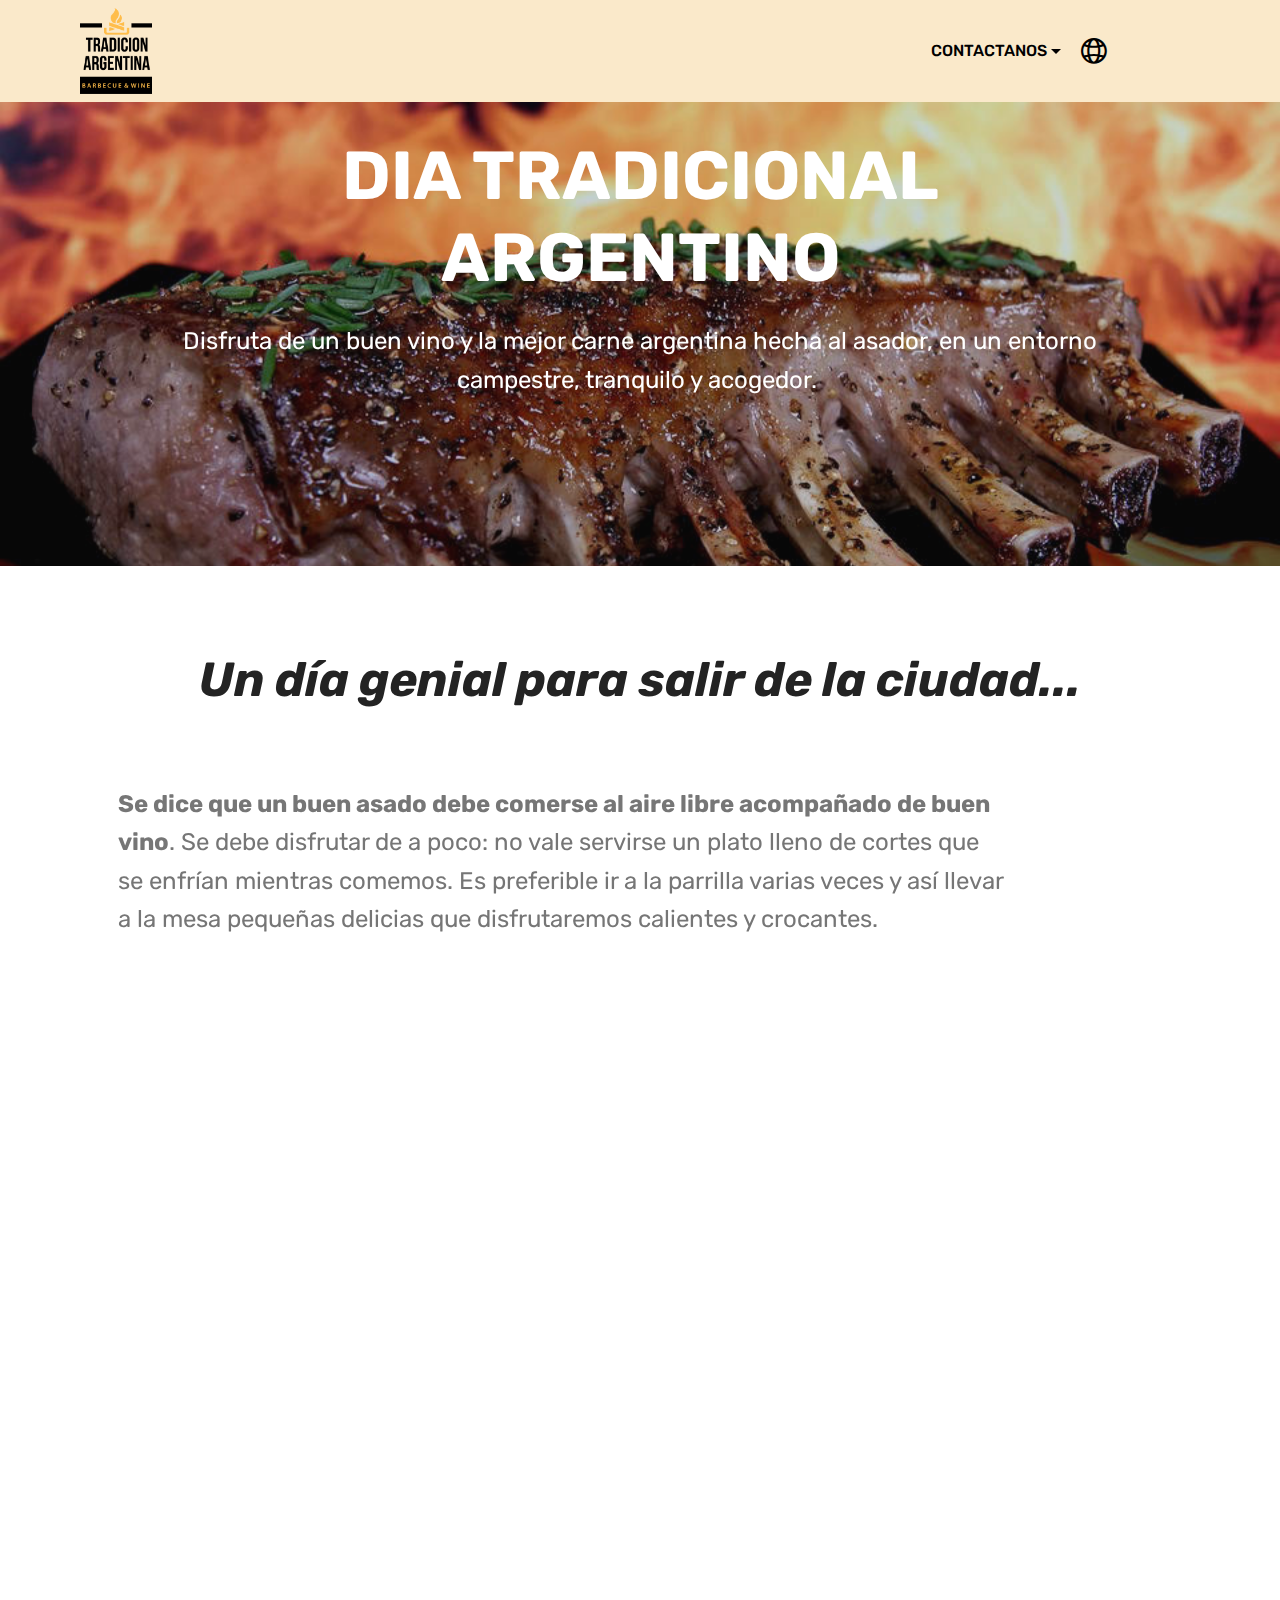
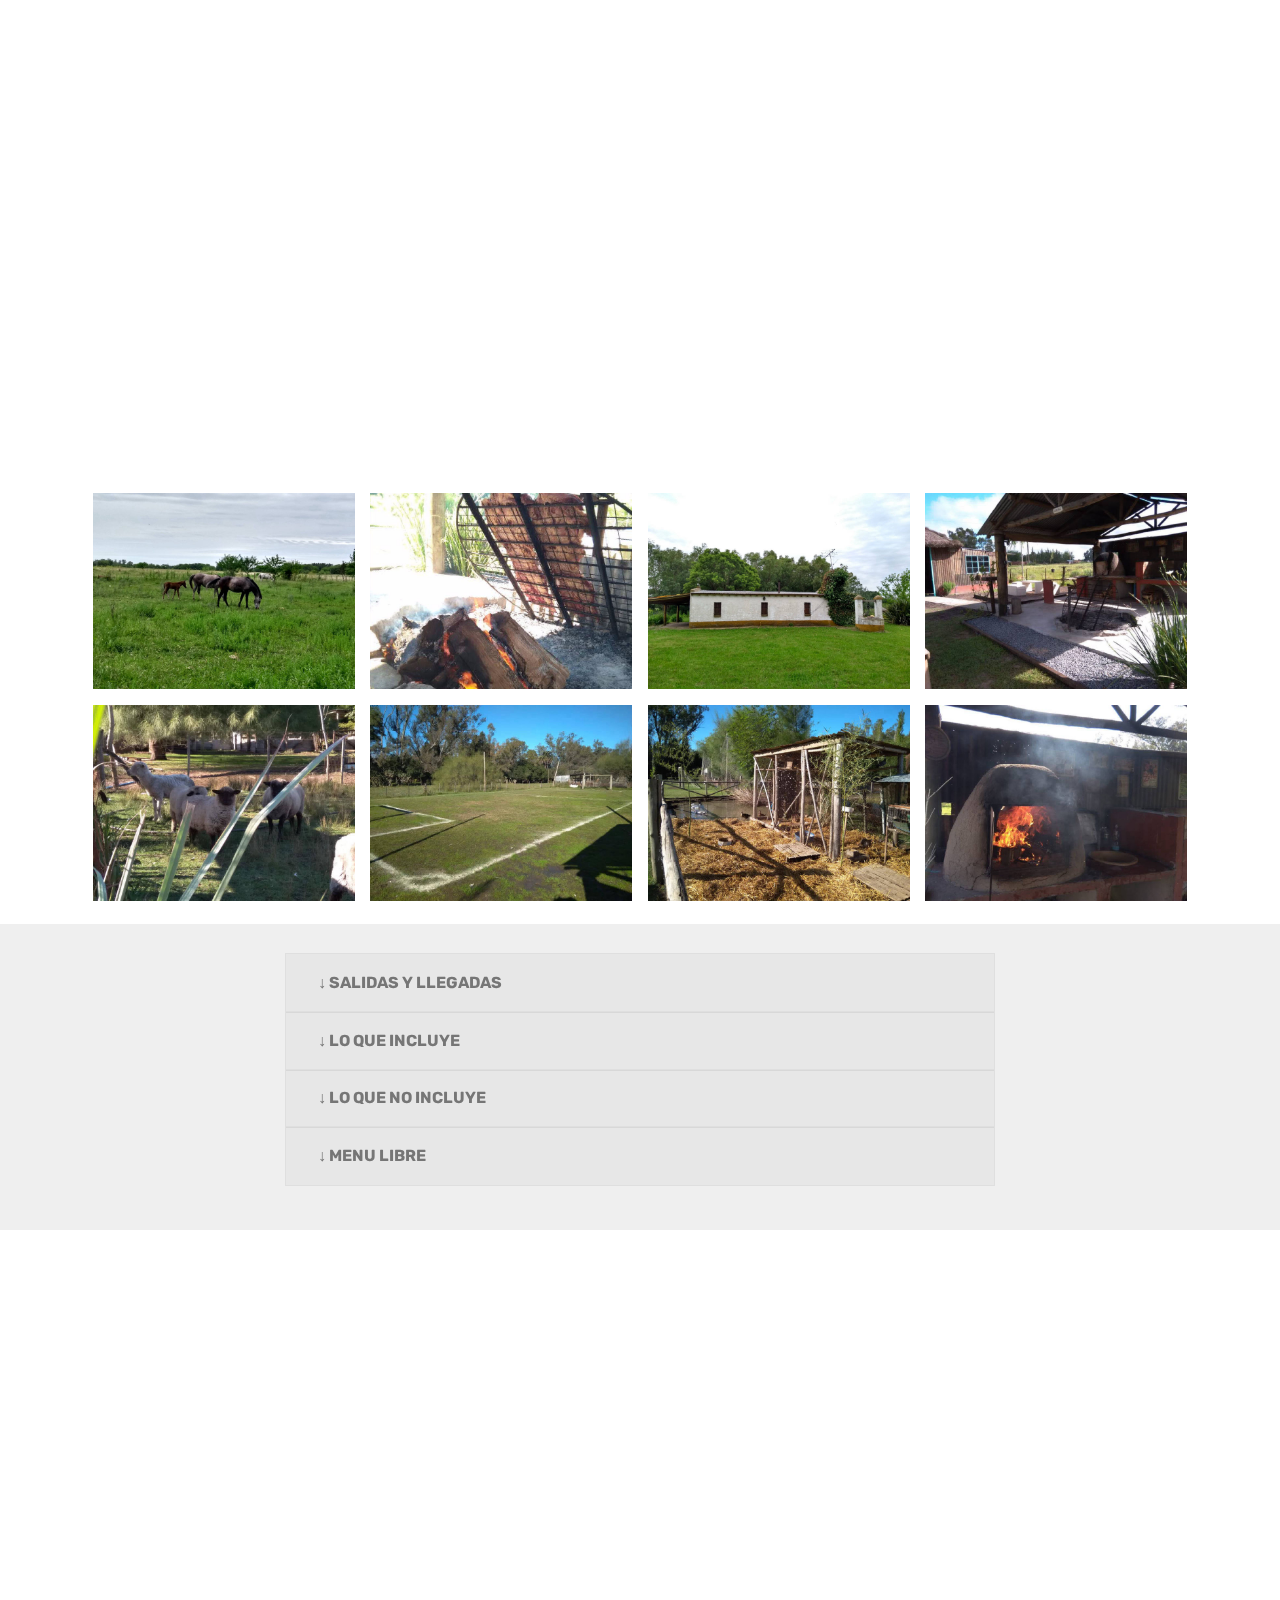
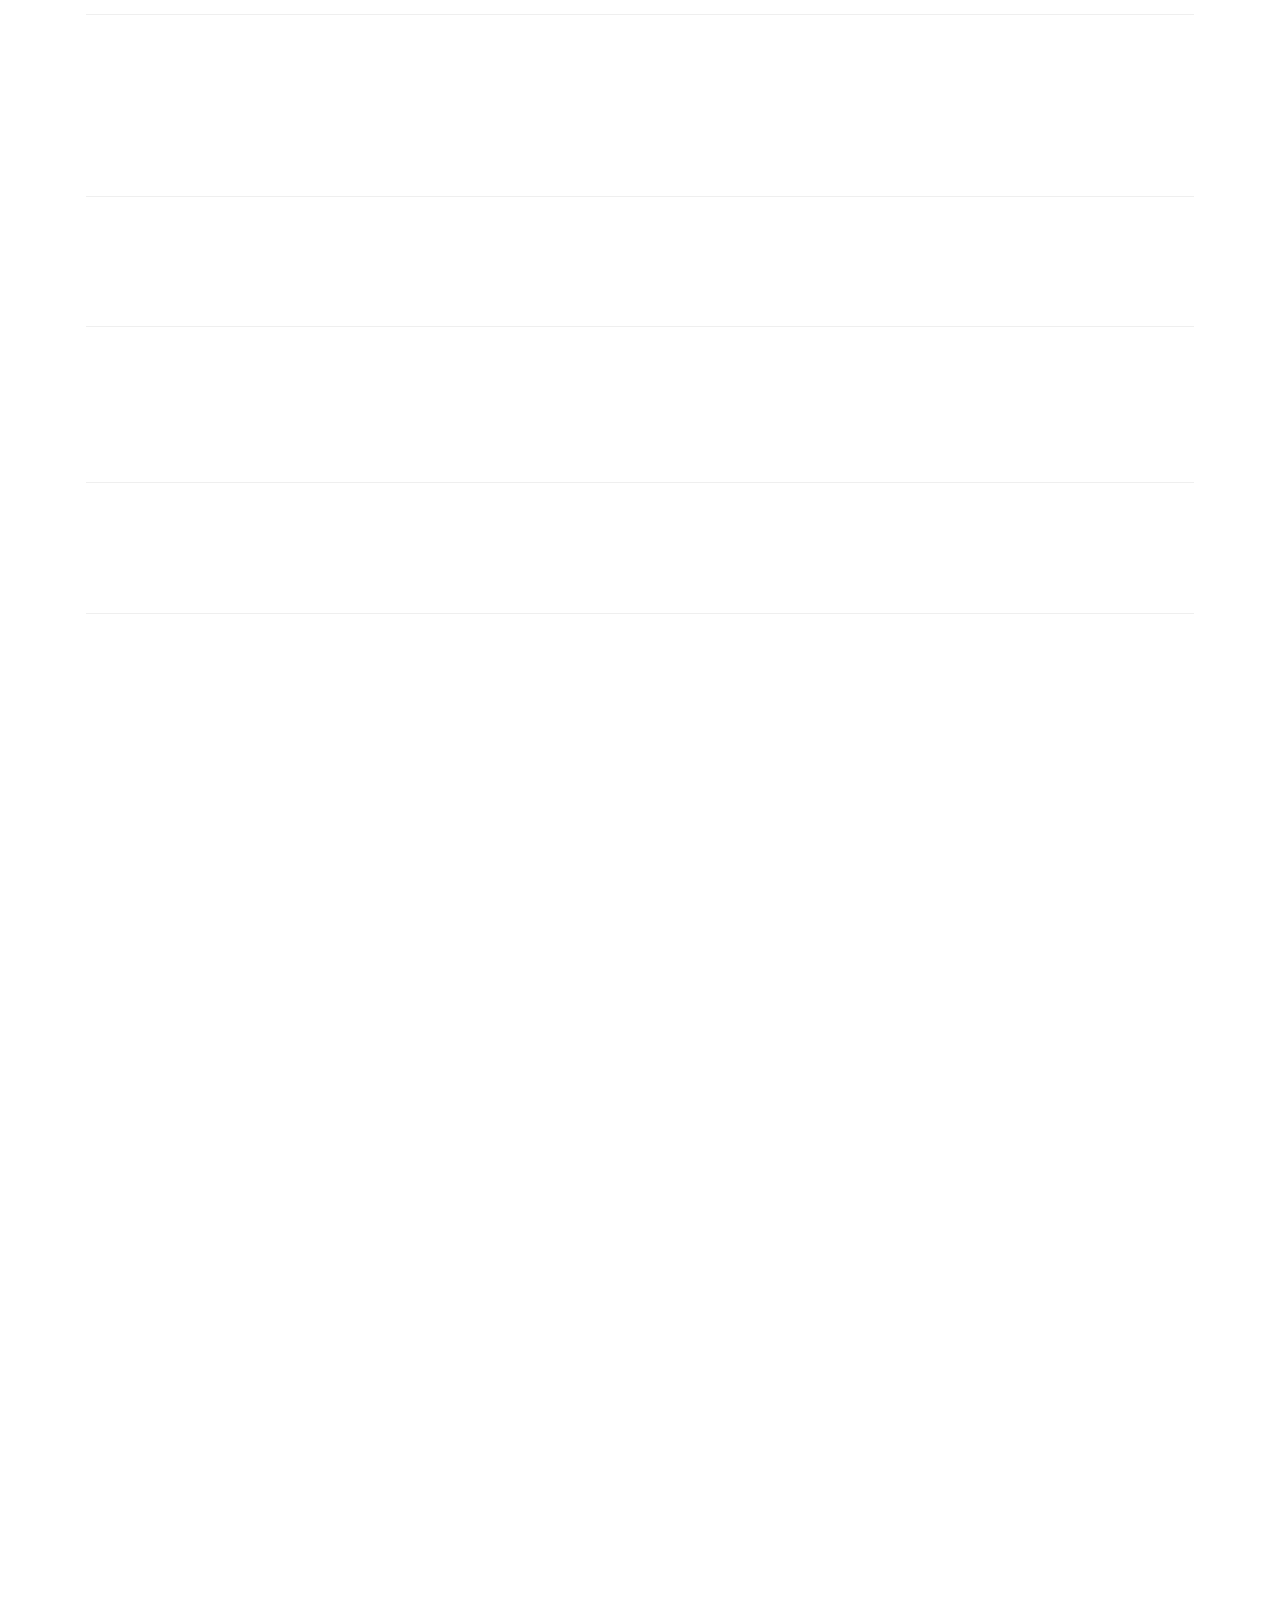
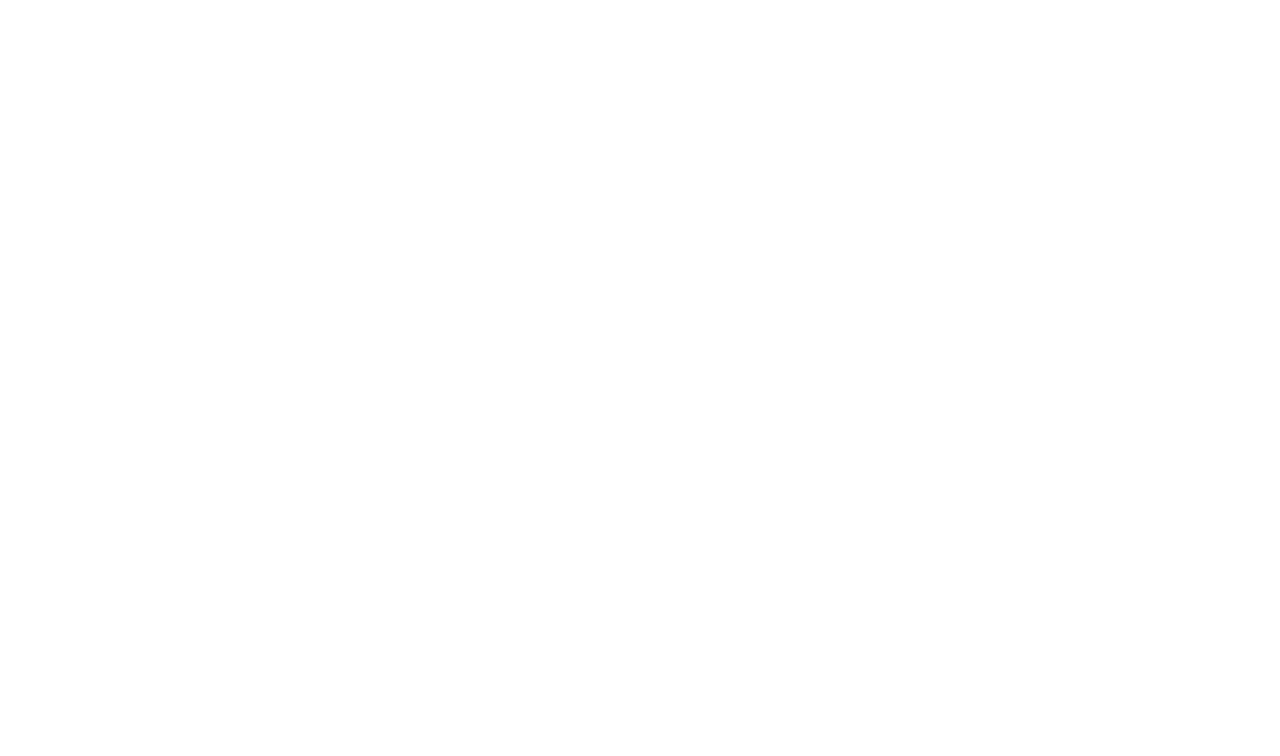
==== page1.html @ 95f8afea "create github pages" ====
<!DOCTYPE html>
<html  >
<head>
  <!-- Site made with Mobirise Website Builder v4.10.0, https://mobirise.com -->
  <meta charset="UTF-8">
  <meta http-equiv="X-UA-Compatible" content="IE=edge">
  <meta name="generator" content="Mobirise v4.10.0, mobirise.com">
  <meta name="viewport" content="width=device-width, initial-scale=1, minimum-scale=1">
  <link rel="shortcut icon" href="assets/images/tradicion-argentina-logota-100x118.jpg" type="image/x-icon">
  <meta name="description" content="Disfrutá de buen vino y la mejor carne argentina hecha al asador, en un entorno campestre, tranquilo y acogedor.">
  
  <title>Tradicion Argentina</title>
  <link rel="stylesheet" href="assets/web/assets/mobirise-icons2/mobirise2.css">
  <link rel="stylesheet" href="assets/web/assets/mobirise-icons/mobirise-icons.css">
  <link rel="stylesheet" href="assets/tether/tether.min.css">
  <link rel="stylesheet" href="assets/bootstrap/css/bootstrap.min.css">
  <link rel="stylesheet" href="assets/bootstrap/css/bootstrap-grid.min.css">
  <link rel="stylesheet" href="assets/bootstrap/css/bootstrap-reboot.min.css">
  <link rel="stylesheet" href="assets/dropdown/css/style.css">
  <link rel="stylesheet" href="assets/animatecss/animate.min.css">
  <link rel="stylesheet" href="assets/socicon/css/styles.css">
  <link rel="stylesheet" href="assets/theme/css/style.css">
  <link rel="stylesheet" href="assets/gallery/style.css">
  <link rel="stylesheet" href="assets/mobirise/css/mbr-additional.css" type="text/css">
  
  
  
</head>
<body>
  <section class="menu cid-rrZrAxsoUW" once="menu" id="menu2-11">

    

    <nav class="navbar navbar-expand beta-menu navbar-dropdown align-items-center navbar-fixed-top navbar-toggleable-sm">
        <button class="navbar-toggler navbar-toggler-right" type="button" data-toggle="collapse" data-target="#navbarSupportedContent" aria-controls="navbarSupportedContent" aria-expanded="false" aria-label="Toggle navigation">
            <div class="hamburger">
                <span></span>
                <span></span>
                <span></span>
                <span></span>
            </div>
        </button>
        <div class="menu-logo">
            <div class="navbar-brand">
                <span class="navbar-logo">
                    <a href="page1.html#form1-y">
                        <img src="assets/images/tradicion-argentina-122x146.png" alt="Mobirise" title="" style="height: 5.4rem;">
                    </a>
                </span>
                
            </div>
        </div>
        <div class="collapse navbar-collapse" id="navbarSupportedContent">
            <ul class="navbar-nav nav-dropdown nav-right" data-app-modern-menu="true"><li class="nav-item dropdown">
                    <a class="nav-link link text-black dropdown-toggle display-4" href="https://mobirise.co" data-toggle="dropdown-submenu" aria-expanded="false">CONTACTANOS</a><div class="dropdown-menu"><a class="text-black dropdown-item display-4" href="https://wa.me/541135423654?text=Me%20gustaría%20saber%20como%20hacer%20una%20reserva" target="_blank"><span class="socicon socicon-whatsapp mbr-iconfont mbr-iconfont-btn"></span>Whatsapp</a><a class="text-black dropdown-item display-4" href="https://www.facebook.com/barbecueandwine/?modal=admin_todo_tour" aria-expanded="false" target="_blank"><span class="socicon socicon-facebook mbr-iconfont mbr-iconfont-btn"></span>Facebook</a><a class="text-black dropdown-item display-4" href="mailto:info@argentinatrek.com" aria-expanded="false"><span class="socicon socicon-mail mbr-iconfont mbr-iconfont-btn"></span>e-mail &nbsp; &nbsp; &nbsp;&nbsp;</a><a class="text-black dropdown-item display-4" href="https://www.instagram.com/barbecueandwine/" aria-expanded="false" target="_blank"><span class="socicon socicon-instagram mbr-iconfont mbr-iconfont-btn"></span>Instagram</a></div>
                </li>
                <li class="nav-item">
                    <a class="nav-link link text-black display-4" href="page2.html" target="_blank"><span class="mobi-mbri mobi-mbri-globe-2 mbr-iconfont mbr-iconfont-btn"></span>&nbsp; &nbsp; &nbsp; &nbsp; &nbsp; &nbsp; &nbsp; &nbsp; &nbsp;&nbsp;</a>
                </li></ul>
            
        </div>
    </nav>
</section>

<section class="engine"><a href="https://mobirise.info/a">online web builder</a></section><section class="header1 cid-rq4OR7ijrk mbr-parallax-background" id="header1-6">

    

    <div class="mbr-overlay" style="opacity: 0.2; background-color: rgb(35, 35, 35);">
    </div>

    <div class="container">
        <div class="row justify-content-md-center">
            <div class="mbr-white col-md-10">
                <h1 class="mbr-section-title align-center mbr-bold pb-3 mbr-fonts-style display-1">DIA TRADICIONAL ARGENTINO</h1>
                
                <p class="mbr-text align-center pb-3 mbr-fonts-style display-5">Disfruta de un buen vino y la mejor carne argentina hecha al asador, en un entorno campestre, tranquilo y acogedor.&nbsp;<br></p>
                
            </div>
        </div>
    </div>

</section>

<section class="services5 cid-rqtjsAeIsF" id="services5-m">
    <!---->
    
    <!---->
    <!--Overlay-->
    
    <!--Container-->
    <div class="container">
        <div class="row">
            <!--Titles-->
            <div class="title pb-5 col-12">
                <h2 class="align-left mbr-fonts-style m-0 display-2"><em><strong>Un día genial para salir de la ciudad...</strong></em></h2>
                
            </div>
            <!--Card-1-->
            <div class="card px-3 col-12">
                <div class="card-wrapper media-container-row media-container-row">
                    <div class="card-box">
                        
                        <div class="bottom-line">
                            <p class="mbr-text mbr-fonts-style m-0 b-descr display-5"><strong>Se dice que un buen asado debe comerse al aire libre acompañado de buen vino</strong>. Se debe disfrutar de a poco: no vale servirse un plato lleno de cortes que se enfrían mientras comemos. Es preferible ir a la parrilla varias veces y así llevar a la mesa pequeñas delicias que disfrutaremos calientes y crocantes.</p>
                        </div>
                    </div>
                </div>
            </div>
            <!--Card-2-->
            <div class="card px-3 col-12">
                <div class="card-wrapper media-container-row media-container-row">
                    <div class="card-box">
                        
                        <div class="bottom-line">
                            <p class="mbr-text mbr-fonts-style m-0 b-descr display-5"><strong>Nuestro día tradicional gastronómico</strong> comienza con un viaje hacia las afueras de la Ciudad, a poco menos de una hora desde el Obelisco arribamos a la localidad de Cañuelas. Al llegar a nuestro establecimiento desciendes del vehículo para estirar las piernas, tomas una gran bocanada de aire fresco y mientras lo sueltas lentamente, caminas relajado para recorrer el lugar libremente. <strong>Luego te acercas a la mesa especialmente preparada para saborear empanadas caseras y una picada campera tradicional acompañando con una bebida,.. un buen vino?.. por qué no?..</strong><br></p>
                        </div>
                    </div>
                </div>
            </div>
            <!--Card-3-->
            <div class="card px-3 col-12">
                <div class="card-wrapper media-container-row media-container-row">
                    <div class="card-box">
                        
                        <div class="bottom-line">
                            <p class="mbr-text mbr-fonts-style m-0 b-descr display-5">Una corta pero relajada caminata nos lleva hasta el asador, donde conocerás a nuestro experto “parrillero” que estará desde muy temprano preparando un <strong>manjar con los mejores cortes de carne hechos a las llamas</strong>, es el momento ideal para elegir una suculenta porción,.. y allí vas,.. a disfrutar!... más vino?.. por supuesto!.. <strong>un buen asado, acompañado de un buen vino, potencia su sabor.
                            </strong></p>
                        </div>
                    </div>
                </div>
            </div>
            <!--Card-4-->
            <div class="card px-3 col-12">
                <div class="card-wrapper media-container-row media-container-row">
                    <div class="card-box">
                        
                        <div class="bottom-line">
                            <p class="mbr-text mbr-fonts-style m-0 b-descr display-5"><strong>¿Que sigue?..</strong> pues simplemente relajarte y disfrutar del lugar mientras los niños se divierten en el parque infantil o visitando la mini-granja.. adelante!.. eres libre de relajarte como mas te guste.
<br><strong>Pero el día no termina sin antes tomar un merienda para degustar el elixir de los dulces argentinos, el tradicional dulce de leche. Cañuelas ostenta el honor de ser el lugar de origen del dulce de leche</strong>, o al menos así se deduce de su historia, y por supuesto es el lugar donde se celebra la <em>Fiesta Provincial del Dulce de Leche</em>, que atrae a locales y turistas ansiosos por probar el mejor dulce de leche del mundo.</p>
                        </div>
                    </div>
                </div>
            </div>
            <!--Card-5-->
            
            <!--Card-6-->
            
            <!--Card-7-->
            
            <!--Card-8-->
            
            <!--Card-9-->
            
            <!--Card-10-->
            
            <!--Card-11-->
            
            <!--Card-12-->
            
        </div>
    </div>
</section>

<section class="mbr-gallery mbr-slider-carousel cid-rqtnszKsnf" id="gallery1-n">

    

    <div class="container">
        <div><!-- Filter --><!-- Gallery --><div class="mbr-gallery-row"><div class="mbr-gallery-layout-default"><div><div><div class="mbr-gallery-item mbr-gallery-item--p1" data-video-url="false" data-tags="Increíble"><div href="#lb-gallery1-n" data-slide-to="0" data-toggle="modal"><img src="assets/images/copia-de-img-20181127-145939915-hdr-1600x1200-800x600.jpg" alt="" title=""><span class="icon-focus"></span></div></div><div class="mbr-gallery-item mbr-gallery-item--p1" data-video-url="false" data-tags="Responsive"><div href="#lb-gallery1-n" data-slide-to="1" data-toggle="modal"><img src="assets/images/57181900-402408620580337-1989319428625399808-n-1-720x960-713x535.jpg" alt="" title=""><span class="icon-focus"></span></div></div><div class="mbr-gallery-item mbr-gallery-item--p1" data-video-url="false" data-tags="Creativa"><div href="#lb-gallery1-n" data-slide-to="2" data-toggle="modal"><img src="assets/images/copia-de-img-20181127-144838757-hdr-1600x1200-800x600.jpg" alt="" title=""><span class="icon-focus"></span></div></div><div class="mbr-gallery-item mbr-gallery-item--p1" data-video-url="false" data-tags="Animada"><div href="#lb-gallery1-n" data-slide-to="3" data-toggle="modal"><img src="assets/images/57015696-402408587247007-7582145100386402304-n-960x720-800x600.jpg" alt="" title=""><span class="icon-focus"></span></div></div><div class="mbr-gallery-item mbr-gallery-item--p1" data-video-url="false" data-tags="Increíble"><div href="#lb-gallery1-n" data-slide-to="4" data-toggle="modal"><img src="assets/images/57019442-402408227247043-3296249509754961920-n-960x720-800x600.jpg" alt="" title=""><span class="icon-focus"></span></div></div><div class="mbr-gallery-item mbr-gallery-item--p1" data-video-url="false" data-tags="Increíble"><div href="#lb-gallery1-n" data-slide-to="5" data-toggle="modal"><img src="assets/images/56673232-402408267247039-4257944544764493824-n-960x720-800x600.jpg" alt="" title=""><span class="icon-focus"></span></div></div><div class="mbr-gallery-item mbr-gallery-item--p1" data-video-url="false" data-tags="Responsive"><div href="#lb-gallery1-n" data-slide-to="6" data-toggle="modal"><img src="assets/images/57311504-402408307247035-8304018679234822144-n-960x720-800x600.jpg" alt="" title=""><span class="icon-focus"></span></div></div><div class="mbr-gallery-item mbr-gallery-item--p1" data-video-url="false" data-tags="Animada"><div href="#lb-gallery1-n" data-slide-to="7" data-toggle="modal"><img src="assets/images/56842606-402408523913680-4160453210961608704-n-960x720-800x600.jpg" alt="" title=""><span class="icon-focus"></span></div></div></div></div><div class="clearfix"></div></div></div><!-- Lightbox --><div data-app-prevent-settings="" class="mbr-slider modal fade carousel slide" tabindex="-1" data-keyboard="true" data-interval="false" id="lb-gallery1-n"><div class="modal-dialog"><div class="modal-content"><div class="modal-body"><div class="carousel-inner"><div class="carousel-item"><img src="assets/images/copia-de-img-20181127-145939915-hdr-1600x1200.jpg" alt="" title=""></div><div class="carousel-item"><img src="assets/images/57181900-402408620580337-1989319428625399808-n-1-720x960.jpg" alt="" title=""></div><div class="carousel-item"><img src="assets/images/copia-de-img-20181127-144838757-hdr-1600x1200.jpg" alt="" title=""></div><div class="carousel-item"><img src="assets/images/57015696-402408587247007-7582145100386402304-n-960x720.jpg" alt="" title=""></div><div class="carousel-item"><img src="assets/images/57019442-402408227247043-3296249509754961920-n-960x720.jpg" alt="" title=""></div><div class="carousel-item"><img src="assets/images/56673232-402408267247039-4257944544764493824-n-960x720.jpg" alt="" title=""></div><div class="carousel-item"><img src="assets/images/57311504-402408307247035-8304018679234822144-n-960x720.jpg" alt="" title=""></div><div class="carousel-item active"><img src="assets/images/56842606-402408523913680-4160453210961608704-n-960x720.jpg" alt="" title=""></div></div><a class="carousel-control carousel-control-prev" role="button" data-slide="prev" href="#lb-gallery1-n"><span class="mbri-left mbr-iconfont" aria-hidden="true"></span><span class="sr-only">Previous</span></a><a class="carousel-control carousel-control-next" role="button" data-slide="next" href="#lb-gallery1-n"><span class="mbri-right mbr-iconfont" aria-hidden="true"></span><span class="sr-only">Next</span></a><a class="close" href="#" role="button" data-dismiss="modal"><span class="sr-only">Close</span></a></div></div></div></div></div>
    </div>

</section>

<section class="toggle1 cid-rrDsrwFq4z" id="toggle1-10">

    

    
        <div class="container">
            <div class="media-container-row">
                <div class="col-12 col-md-8">
                    <div class="section-head text-center space30">
                       
                    </div>
                    <div class="clearfix"></div>
                    <div id="bootstrap-toggle" class="toggle-panel accordionStyles tab-content">
                        <div class="card">
                            <div class="card-header" role="tab" id="headingOne">
                                <a role="button" class="collapsed panel-title text-black" data-toggle="collapse" data-core="" href="#collapse1_4" aria-expanded="false" aria-controls="collapse1">
                                    <h4 class="mbr-fonts-style display-4"><strong>↓ SALIDAS Y LLEGADAS</strong></h4>
                                </a>
                            </div>
                            <div id="collapse1_4" class="panel-collapse noScroll collapse" role="tabpanel" aria-labelledby="headingOne">
                                <div class="panel-body p-4">
                                    <p class="mbr-fonts-style panel-text display-7">• Usted puede llegar al establecimiento por sus medios o solicitar el traslado, el cual &nbsp; &nbsp; tendrá un costo extra. <br><br>• El tour con traslado incluye ida y vuelta desde/hacia los puntos de encuentro establecidos. <br>
<br>• Llegar por sus medios es muy sencillo, el camino es por autopista <em>(con peajes)</em> en excelente estado y bien iluminada, y  nuestro establecimiento se encuentra próximo al acceso a la autopista. Nosotros proporcionamos información  detallada para llegar sin contratiempos y enviamos ubicación en Google Maps.<br>
<br>• Usted puede reservar su lugar solo para el almuerzo<em> (sin recepción y sin merienda)</em> o almuerzo con merienda <em>(sin    recepción). </em><br>
<br>•<strong> Esta experiencia no se suspende en días de lluvia, excepto previo aviso.&nbsp;</strong></p>
                                </div>
                            </div>
                        </div>
                        <div class="card">
                            <div class="card-header" role="tab" id="headingTwo">
                                <a role="button" class="collapsed panel-title text-black" data-toggle="collapse" data-core="" href="#collapse2_4" aria-expanded="false" aria-controls="collapse2">
                                    <h4 class="mbr-fonts-style display-4"><strong>↓ LO QUE INCLUYE</strong></h4>
                                </a>

                            </div>
                            <div id="collapse2_4" class="panel-collapse noScroll collapse" role="tabpanel" aria-labelledby="headingTwo">
                                <div class="panel-body p-4">
                                    <p class="mbr-fonts-style panel-text display-7"><br>•<strong> Recepción con empanadas 
<br>• Asado al asador 
<br>• Bebidas&nbsp;<em>(vino o gaseosa/agua saborizada/agua mineral) </em><br><em>
</em>• Merienda <em>(degustación de dulce de leche, tostadas, torta frita, café, café con leche, mate, mate cocido.)</em></strong><br>• Traslados ida y vuelta a los puntos de encuentro.<em> (siempre que haya solicitado sumar el traslado a esta experiencia)&nbsp;</em><br>• Reposeras 
<br>• Mate y termo 
<br>• Área infantil 
<br>• Tanque Australiano 
<br>• Cancha de bochas 
<br>• Canchita de fútbol 5 
<br>• Tirolesa 
<br>• Granja con animales de corral 
<br>• Quincho cubierto 
<br>• Paseo corto en caballo para niños <em>(caballo guiado por una persona de nuestro staff) 
</em><br>• Wifi zone 
<br>• Zona protegida<em> (emergencias médicas) 
</em><br>• Sector de estacionamiento 
<br>• Menú vegetariano o vegano y sin TACC <em>(con reserva previa)&nbsp;</em></p>
                                </div>
                            </div>
                        </div>
                        <div class="card">
                            <div class="card-header" role="tab" id="headingThree">
                                <a role="button" class="collapsed panel-title text-black" data-toggle="collapse" data-core="" href="#collapse3_4" aria-expanded="false" aria-controls="collapse3">
                                    <h4 class="mbr-fonts-style display-4"><strong>↓ LO QUE NO INCLUYE</strong></h4>
                                </a>
                            </div>
                            <div id="collapse3_4" class="panel-collapse noScroll collapse" role="tabpanel" aria-labelledby="headingThree">
                                <div class="panel-body p-4">
                                    <p class="mbr-fonts-style panel-text display-7">• Propinas 
<br>• Las bebidas que no son mencionados como incluidos 
<br>• Teléfono celular y otros gastos personales 
<br>• Traslados hasta el hotel. <em>(Siempre que haya solicitado el traslado éste se hará hasta los puntos de encuentro estipulados).</em></p>
                                </div>
                            </div>
                        </div>
                        <div class="card">
                            <div class="card-header" role="tab" id="headingThree">
                                <a role="button" class="collapsed panel-title text-black" data-toggle="collapse" data-core="" href="#collapse4_4" aria-expanded="false" aria-controls="collapse4">
                                    <h4 class="mbr-fonts-style display-4"><strong>↓ MENU LIBRE</strong></h4>
                                </a>
                            </div>
                            <div id="collapse4_4" class="panel-collapse noScroll collapse" role="tabpanel" aria-labelledby="headingThree">
                                <div class="panel-body p-4">
                                    <p class="mbr-fonts-style panel-text display-7"><strong>Recepción:</strong>&nbsp;<br>• Chorizos secos&nbsp;<br>• Longaniza&nbsp;<br>• Variedad de quesos&nbsp;<br>• Pan casero&nbsp;<br><strong>Entrada:</strong><br>• Empanadas fritas y al horno de barro<br><strong>  Plato principal:&nbsp;</strong><br>• Bondiola de cerdo al horno de barro<br>• Asado de costillar hecho a las llamas<em> (al asados)</em>&nbsp;<br>• Chorizos&nbsp;<br>• Morcillas<br><strong>Postre:</strong><br>• Flan casero <em>(con crema o dulce de leche)</em><br>• Frutas de estación<br>• Té o café<br><strong>Merienda:</strong><br>• Té, mate, café, leche.<br>• Tostadas, pastelitos con dulce de membrillo o batata, degustación de deulce de leche.<br><strong>Nota:</strong><br>• La bebida está incluida y se contempla una botella de vino estandar (750ml) gran reserva <em>(marca a definir) </em>por cada 2 o 3 personas, según sea el caso. El agua mineral o agua saborizada se contempla en botellas de 500ml por persona.<br>• Usted puede solicitar otro tipo de bebida o en mayor cantidad, contemplando un valor adicional que se informará al momento de su pedido.<strong><br></strong></p>
                                </div>
                            </div>
                        </div>
                        
                        
                    </div>
                </div>
            </div>
        </div>
</section>

<section class="mbr-section article content12 cid-rq5V1qrBZk" id="content12-j">
     

    <div class="container">
        <div class="media-container-row">
            <div class="mbr-text counter-container col-12 col-md-8 mbr-fonts-style display-4">
                <ul>
                    <li><strong>PUNTO DE PARTIDA</strong>&nbsp;- Zona céntrica <em>(Cercano a Plaza Congreso)</em></li><li><strong>TRASLADO</strong> - Servicio de traslado compartido<a href="http://lobosbus.com.ar/servicios/canuelas-capital-capital-canuelas/" target="_blank"> (Lobos Bus)</a></li>
                    <li><strong>DIAS</strong> - Lunes a Viernes 
- Sábados y Domingos <em>(Dos fines de semana al mes, <strong><a href="page1.html#form1-y">¡consulte!</a></strong><a href="page1.html#form1-y">)</a>&nbsp;</em></li>
                    <li><strong>REGRESO</strong> - A los puntos de encuentro donde comenzó el tour.</li><li><strong>HORA DE SALIDA</strong> - 9:30 en el punto de encuentro</li></ul><ul>
                </ul>
            </div>
        </div>
    </div>
</section>

<section class="services5 cid-rq5UHyipjo" id="services5-g">
    <!---->
    
    <!---->
    <!--Overlay-->
    
    <!--Container-->
    <div class="container">
        <div class="row">
            <!--Titles-->
            <div class="title pb-5 col-12">
                <h2 class="align-left mbr-fonts-style m-0 display-1">Itinerario</h2>
                
            </div>
            <!--Card-1-->
            <div class="card px-3 col-12">
                <div class="card-wrapper media-container-row media-container-row">
                    <div class="card-box">
                        <div class="top-line pb-3">
                            <h4 class="card-title mbr-fonts-style display-5">11:00 hs (aprox)
</h4>
                            <p class="mbr-text cost mbr-fonts-style m-0 display-5"></p>
                        </div>
                        <div class="bottom-line">
                            <p class="mbr-text mbr-fonts-style m-0 b-descr display-4">Arribo al establecimiento y recepción en la galería
<br>Caminata corta hasta al lugar de almuerzo.
<br>
<br></p>
                        </div>
                    </div>
                </div>
            </div>
            <!--Card-2-->
            <div class="card px-3 col-12">
                <div class="card-wrapper media-container-row media-container-row">
                    <div class="card-box">
                        <div class="top-line pb-3">
                            <h4 class="card-title mbr-fonts-style display-5">13:30 hs</h4>
                            <p class="mbr-text cost mbr-fonts-style m-0 display-5"></p>
                        </div>
                        <div class="bottom-line">
                            <p class="mbr-text mbr-fonts-style m-0 b-descr display-4">
                                Almuerzo compuesto por los mejores cortes de carne “al asador” y vino Gran Reserva&nbsp;</p>
                        </div>
                    </div>
                </div>
            </div>
            <!--Card-3-->
            <div class="card px-3 col-12">
                <div class="card-wrapper media-container-row media-container-row">
                    <div class="card-box">
                        <div class="top-line pb-3">
                            <h4 class="card-title mbr-fonts-style display-5">15:30 hs</h4>
                            <p class="mbr-text cost mbr-fonts-style m-0 display-5"></p>
                        </div>
                        <div class="bottom-line">
                            <p class="mbr-text mbr-fonts-style m-0 b-descr display-4">
                                Momento de relax,.. caminata por el campo, juego en cancha de bochas, juegos de mesa, visita a la minigranja, lectura, vuelta en caballo para los niños <em>(caballo guiado por una persona de nuestro staff)</em>, futbol, volley, pelotero para niños, etc.</p>
                        </div>
                    </div>
                </div>
            </div>
            <!--Card-4-->
            <div class="card px-3 col-12">
                <div class="card-wrapper media-container-row media-container-row">
                    <div class="card-box">
                        <div class="top-line pb-3">
                            <h4 class="card-title mbr-fonts-style display-5">17:00 hs</h4>
                            <p class="mbr-text cost mbr-fonts-style m-0 display-5"></p>
                        </div>
                        <div class="bottom-line">
                            <p class="mbr-text mbr-fonts-style m-0 b-descr display-4">
                                Merienda y degustación de dulce de leche, tortafritas, mate, té, café con leche, mate, etc.</p>
                        </div>
                    </div>
                </div>
            </div>
            <!--Card-5-->
            <div class="card px-3 col-12">
                <div class="card-wrapper media-container-row media-container-row">
                    <div class="card-box">
                        <div class="top-line pb-3">
                            <h4 class="card-title mbr-fonts-style display-5">18:30 hs</h4>
                            <p class="mbr-text cost mbr-fonts-style m-0 display-5"></p>
                        </div>
                        <div class="bottom-line">
                            <p class="mbr-text mbr-fonts-style m-0 b-descr display-4">Regreso</p>
                        </div>
                    </div>
                </div>
            </div>
            <!--Card-6-->
            
            <!--Card-7-->
            
            <!--Card-8-->
            
            <!--Card-9-->
            
            <!--Card-10-->
            
            <!--Card-11-->
            
            <!--Card-12-->
            
        </div>
    </div>
</section>

<section class="mbr-section article content12 cid-rqtBwCudPB" id="content12-v">
     

    <div class="container">
        <div class="media-container-row">
            <div class="mbr-text counter-container col-12 col-md-8 mbr-fonts-style display-7">
                <ul>
                    <li>Recibirá la confirmación de su reserva mediante un email o mje de WhatsApp si lo ha proporcionado.</li>
                    <li>Niños menores de 3 años no abonan tarifa
.</li><li>Niños de 3 a 10 años abonan media tarifa
.</li><li>Para obtener un reembolso completo deberá cancelar al menos 48 horas antes de la fecha de inicio de la experiencia y será confirmado mediante un email o mje de WhatsApp si lo ha proporcionado.
</li>
                </ul>
            </div>
        </div>
    </div>
</section>

<section class="mbr-section form1 cid-rqtMJcEunc" id="form1-y">

    

    
    <div class="container">
        <div class="row justify-content-center">
            <div class="title col-12 col-lg-8">
                <h2 class="mbr-section-title align-center pb-3 mbr-fonts-style display-2"><strong>
                    CONTACTANOS</strong></h2>
                <h3 class="mbr-section-subtitle align-center mbr-light pb-3 mbr-fonts-style display-5">Completa el formulario y reserva tu lugar</h3>
            </div>
        </div>
    </div>
    <div class="container">
        <div class="row justify-content-center">
            <div class="media-container-column col-lg-8" data-form-type="formoid">
                <!---Formbuilder Form--->
                <form action="https://mobirise.com/" method="POST" class="mbr-form form-with-styler" data-form-title="Mobirise Form"><input type="hidden" name="email" data-form-email="true" value="M/v5uVGk+niYYL7d4Gr/pOH6tZwcLQPfYdJoFwQicaNk3B/Ryap2DWC1A5UZxK6sb45aQdxWO3H9CChwqzekdgPYhgVdJqLvaSaxHKFJgKv41kuLdi+cb9ClrOHf3/M6">
                    <div class="row row-sm-offset">
                        <div hidden="hidden" data-form-alert="" class="alert alert-success col-12">Thanks for filling out the form!</div>
                        <div hidden="hidden" data-form-alert-danger="" class="alert alert-danger col-12">
                        </div>
                    </div>
                    <div class="dragArea row row-sm-offset">
                        <div class="col-md-4  form-group" data-for="name">
                            <label for="name-form1-y" class="form-control-label mbr-fonts-style display-7">Nombre</label>
                            <input type="text" name="name" data-form-field="Name" required="required" class="form-control display-7" id="name-form1-y">
                        </div>
                        <div class="col-md-4  form-group" data-for="email">
                            <label for="email-form1-y" class="form-control-label mbr-fonts-style display-7">Email</label>
                            <input type="email" name="email" data-form-field="Email" required="required" class="form-control display-7" id="email-form1-y">
                        </div>
                        <div data-for="phone" class="col-md-4  form-group">
                            <label for="phone-form1-y" class="form-control-label mbr-fonts-style display-7">Teléfono</label>
                            <input type="tel" name="phone" data-form-field="Phone" class="form-control display-7" id="phone-form1-y">
                        </div>
                        <div data-for="message" class="col-md-12 form-group">
                            <label for="message-form1-y" class="form-control-label mbr-fonts-style display-7">Mensaje</label>
                            <textarea name="message" data-form-field="Message" class="form-control display-7" id="message-form1-y"></textarea>
                        </div>
                        <div class="col-md-12 input-group-btn align-center"><button type="submit" class="btn btn-primary btn-form display-4" href="mailto:info@argentinatrek.com">ENVIAR</button></div>
                    </div>
                </form><!---Formbuilder Form--->
            </div>
        </div>
    </div>
</section>

<section class="cid-rqtDe40Pav mbr-reveal" id="footer2-x">

    

    

    <div class="container">
        <div class="media-container-row content mbr-white">
            <div class="col-12 col-md-3 mbr-fonts-style display-7">
                <p class="mbr-text"><strong>Dirección</strong>&nbsp;<br>
                    <br>RP6 y San Juan. Cañuelas, Buenos Aires - Argentina<br>
                    <br>
                    <br><strong>Contacto</strong>
                    <br>
                    <br>Email: info@argentinatrek.com &nbsp; &nbsp; Whatsapp: +54 9 11 3542-3654<br></p>
            </div>
            <div class="col-12 col-md-3 mbr-fonts-style display-7">
                <p class="mbr-text"></p>
            </div>
            <div class="col-12 col-md-6">
                <div class="google-map"><iframe frameborder="0" style="border:0" src="https://www.google.com/maps/embed?pb=!1m18!1m12!1m3!1d3147.9094212550194!2d-58.72755578484704!3d-35.03123948035104!2m3!1f0!2f0!3f0!3m2!1i1024!2i768!4f13.1!3m3!1m2!1s0x95bd2032708a15f3%3A0xb2fa942998590f0e!2sRP6%2C+Ca%C3%B1uelas%2C+Buenos+Aires!5e1!3m2!1ses-419!2sar!4v1557864870074!5m2!1ses-419!2sar" allowfullscreen=""></iframe></div>
            </div>
        </div>
        <div class="footer-lower">
            <div class="media-container-row">
                <div class="col-sm-12">
                    <hr>
                </div>
            </div>
            <div class="media-container-row mbr-white">
                <div class="col-sm-6 copyright">
                    <p class="mbr-text mbr-fonts-style display-7">
                        © Copyright 2019 Tradición Argentina - Tradición Argentina es propiedad de Argentinatrek® -&nbsp;All Rights Reserved</p>
                </div>
                <div class="col-md-6">
                    <div class="social-list align-right">
                        <div class="soc-item">
                            <a href="tel:+54 9 11 3542-3654">
                                <span class="mbr-iconfont mbr-iconfont-social socicon-whatsapp socicon"></span>
                            </a>
                        </div>
                        <div class="soc-item">
                            <a href="https://www.facebook.com/pages/Mobirise/1616226671953247" target="_blank">
                                <span class="socicon-facebook socicon mbr-iconfont mbr-iconfont-social"></span>
                            </a>
                        </div>
                        
                        
                        
                        
                    </div>
                </div>
            </div>
        </div>
    </div>
</section>


  <script src="assets/web/assets/jquery/jquery.min.js"></script>
  <script src="assets/popper/popper.min.js"></script>
  <script src="assets/tether/tether.min.js"></script>
  <script src="assets/bootstrap/js/bootstrap.min.js"></script>
  <script src="assets/dropdown/js/script.min.js"></script>
  <script src="assets/touchswipe/jquery.touch-swipe.min.js"></script>
  <script src="assets/viewportchecker/jquery.viewportchecker.js"></script>
  <script src="assets/parallax/jarallax.min.js"></script>
  <script src="assets/masonry/masonry.pkgd.min.js"></script>
  <script src="assets/imagesloaded/imagesloaded.pkgd.min.js"></script>
  <script src="assets/bootstrapcarouselswipe/bootstrap-carousel-swipe.js"></script>
  <script src="assets/vimeoplayer/jquery.mb.vimeo_player.js"></script>
  <script src="assets/smoothscroll/smooth-scroll.js"></script>
  <script src="assets/mbr-switch-arrow/mbr-switch-arrow.js"></script>
  <script src="assets/theme/js/script.js"></script>
  <script src="assets/slidervideo/script.js"></script>
  <script src="assets/gallery/player.min.js"></script>
  <script src="assets/gallery/script.js"></script>
  <script src="assets/formoid/formoid.min.js"></script>
  
  
  <input name="animation" type="hidden">
  </body>
</html>
---- assets/web/assets/mobirise-icons2/mobirise2.css ----
@font-face {
  font-family: 'Moririse2';
  src:  url('mobirise2.eot?f2bix4');
  src:  url('mobirise2.eot?f2bix4#iefix') format('embedded-opentype'),
    url('mobirise2.ttf?f2bix4') format('truetype'),
    url('mobirise2.woff?f2bix4') format('woff'),
    url('mobirise2.svg?f2bix4#mobirise2') format('svg');
  font-weight: normal;
  font-style: normal;
}

[class^="mobi-"], [class*=" mobi-"] {
  /* use !important to prevent issues with browser extensions that change fonts */
  font-family: 'Moririse2' !important;
  speak: none;
  font-style: normal;
  font-weight: normal;
  font-variant: normal;
  text-transform: none;
  line-height: 1;

  /* Better Font Rendering =========== */
  -webkit-font-smoothing: antialiased;
  -moz-osx-font-smoothing: grayscale;
}

.mobi-mbri-add-submenu:before {
  content: "\e900";
}
.mobi-mbri-alert:before {
  content: "\e901";
}
.mobi-mbri-align-center:before {
  content: "\e902";
}
.mobi-mbri-align-justify:before {
  content: "\e903";
}
.mobi-mbri-align-left:before {
  content: "\e904";
}
.mobi-mbri-align-right:before {
  content: "\e905";
}
.mobi-mbri-android:before {
  content: "\e906";
}
.mobi-mbri-apple:before {
  content: "\e907";
}
.mobi-mbri-arrow-down:before {
  content: "\e908";
}
.mobi-mbri-arrow-next:before {
  content: "\e909";
}
.mobi-mbri-arrow-prev:before {
  content: "\e90a";
}
.mobi-mbri-arrow-up:before {
  content: "\e90b";
}
.mobi-mbri-bold:before {
  content: "\e90c";
}
.mobi-mbri-bookmark:before {
  content: "\e90d";
}
.mobi-mbri-bootstrap:before {
  content: "\e90e";
}
.mobi-mbri-briefcase:before {
  content: "\e90f";
}
.mobi-mbri-browse:before {
  content: "\e910";
}
.mobi-mbri-bulleted-list:before {
  content: "\e911";
}
.mobi-mbri-calendar:before {
  content: "\e912";
}
.mobi-mbri-camera:before {
  content: "\e913";
}
.mobi-mbri-cart-add:before {
  content: "\e914";
}
.mobi-mbri-cart-full:before {
  content: "\e915";
}
.mobi-mbri-cash:before {
  content: "\e916";
}
.mobi-mbri-change-style:before {
  content: "\e917";
}
.mobi-mbri-chat:before {
  content: "\e918";
}
.mobi-mbri-clock:before {
  content: "\e919";
}
.mobi-mbri-close:before {
  content: "\e91a";
}
.mobi-mbri-cloud:before {
  content: "\e91b";
}
.mobi-mbri-code:before {
  content: "\e91c";
}
.mobi-mbri-contact-form:before {
  content: "\e91d";
}
.mobi-mbri-credit-card:before {
  content: "\e91e";
}
.mobi-mbri-cursor-click:before {
  content: "\e91f";
}
.mobi-mbri-cust-feedback:before {
  content: "\e920";
}
.mobi-mbri-database:before {
  content: "\e921";
}
.mobi-mbri-delivery:before {
  content: "\e922";
}
.mobi-mbri-desktop:before {
  content: "\e923";
}
.mobi-mbri-devices:before {
  content: "\e924";
}
.mobi-mbri-down:before {
  content: "\e925";
}
.mobi-mbri-download-2:before {
  content: "\e926";
}
.mobi-mbri-download:before {
  content: "\e927";
}
.mobi-mbri-drag-n-drop-2:before {
  content: "\e928";
}
.mobi-mbri-drag-n-drop:before {
  content: "\e929";
}
.mobi-mbri-edit-2:before {
  content: "\e92a";
}
.mobi-mbri-edit:before {
  content: "\e92b";
}
.mobi-mbri-error:before {
  content: "\e92c";
}
.mobi-mbri-extension:before {
  content: "\e92d";
}
.mobi-mbri-features:before {
  content: "\e92e";
}
.mobi-mbri-file:before {
  content: "\e92f";
}
.mobi-mbri-flag:before {
  content: "\e930";
}
.mobi-mbri-folder:before {
  content: "\e931";
}
.mobi-mbri-gift:before {
  content: "\e932";
}
.mobi-mbri-github:before {
  content: "\e933";
}
.mobi-mbri-globe-2:before {
  content: "\e934";
}
.mobi-mbri-globe:before {
  content: "\e935";
}
.mobi-mbri-growing-chart:before {
  content: "\e936";
}
.mobi-mbri-hearth:before {
  content: "\e937";
}
.mobi-mbri-help:before {
  content: "\e938";
}
.mobi-mbri-home:before {
  content: "\e939";
}
.mobi-mbri-hot-cup:before {
  content: "\e93a";
}
.mobi-mbri-idea:before {
  content: "\e93b";
}
.mobi-mbri-image-gallery:before {
  content: "\e93c";
}
.mobi-mbri-image-slider:before {
  content: "\e93d";
}
.mobi-mbri-info:before {
  content: "\e93e";
}
.mobi-mbri-italic:before {
  content: "\e93f";
}
.mobi-mbri-key:before {
  content: "\e940";
}
.mobi-mbri-laptop:before {
  content: "\e941";
}
.mobi-mbri-layers:before {
  content: "\e942";
}
.mobi-mbri-left-right:before {
  content: "\e943";
}
.mobi-mbri-left:before {
  content: "\e944";
}
.mobi-mbri-letter:before {
  content: "\e945";
}
.mobi-mbri-like:before {
  content: "\e946";
}
.mobi-mbri-link:before {
  content: "\e947";
}
.mobi-mbri-lock:before {
  content: "\e948";
}
.mobi-mbri-login:before {
  content: "\e949";
}
.mobi-mbri-logout:before {
  content: "\e94a";
}
.mobi-mbri-magic-stick:before {
  content: "\e94b";
}
.mobi-mbri-map-pin:before {
  content: "\e94c";
}
.mobi-mbri-menu:before {
  content: "\e94d";
}
.mobi-mbri-mobile-2:before {
  content: "\e94e";
}
.mobi-mbri-mobile-horizontal:before {
  content: "\e94f";
}
.mobi-mbri-mobile:before {
  content: "\e950";
}
.mobi-mbri-mobirise:before {
  content: "\e951";
}
.mobi-mbri-more-horizontal:before {
  content: "\e952";
}
.mobi-mbri-more-vertical:before {
  content: "\e953";
}
.mobi-mbri-music:before {
  content: "\e954";
}
.mobi-mbri-new-file:before {
  content: "\e955";
}
.mobi-mbri-numbered-list:before {
  content: "\e956";
}
.mobi-mbri-opened-folder:before {
  content: "\e957";
}
.mobi-mbri-pages:before {
  content: "\e958";
}
.mobi-mbri-paper-plane:before {
  content: "\e959";
}
.mobi-mbri-paperclip:before {
  content: "\e95a";
}
.mobi-mbri-phone:before {
  content: "\e95b";
}
.mobi-mbri-photo:before {
  content: "\e95c";
}
.mobi-mbri-photos:before {
  content: "\e95d";
}
.mobi-mbri-pin:before {
  content: "\e95e";
}
.mobi-mbri-play:before {
  content: "\e95f";
}
.mobi-mbri-plus:before {
  content: "\e960";
}
.mobi-mbri-preview:before {
  content: "\e961";
}
.mobi-mbri-print:before {
  content: "\e962";
}
.mobi-mbri-protect:before {
  content: "\e963";
}
.mobi-mbri-question:before {
  content: "\e964";
}
.mobi-mbri-quote-left:before {
  content: "\e965";
}
.mobi-mbri-quote-right:before {
  content: "\e966";
}
.mobi-mbri-redo:before {
  content: "\e967";
}
.mobi-mbri-refresh:before {
  content: "\e968";
}
.mobi-mbri-responsive-2:before {
  content: "\e969";
}
.mobi-mbri-responsive:before {
  content: "\e96a";
}
.mobi-mbri-right:before {
  content: "\e96b";
}
.mobi-mbri-rocket:before {
  content: "\e96c";
}
.mobi-mbri-sad-face:before {
  content: "\e96d";
}
.mobi-mbri-sale:before {
  content: "\e96e";
}
.mobi-mbri-save:before {
  content: "\e96f";
}
.mobi-mbri-search:before {
  content: "\e970";
}
.mobi-mbri-setting-2:before {
  content: "\e971";
}
.mobi-mbri-setting-3:before {
  content: "\e972";
}
.mobi-mbri-setting:before {
  content: "\e973";
}
.mobi-mbri-share:before {
  content: "\e974";
}
.mobi-mbri-shopping-bag:before {
  content: "\e975";
}
.mobi-mbri-shopping-basket:before {
  content: "\e976";
}
.mobi-mbri-shopping-cart:before {
  content: "\e977";
}
.mobi-mbri-sites:before {
  content: "\e978";
}
.mobi-mbri-smile-face:before {
  content: "\e979";
}
.mobi-mbri-speed:before {
  content: "\e97a";
}
.mobi-mbri-star:before {
  content: "\e97b";
}
.mobi-mbri-success:before {
  content: "\e97c";
}
.mobi-mbri-sun:before {
  content: "\e97d";
}
.mobi-mbri-sun2:before {
  content: "\e97e";
}
.mobi-mbri-tablet-vertical:before {
  content: "\e97f";
}
.mobi-mbri-tablet:before {
  content: "\e980";
}
.mobi-mbri-target:before {
  content: "\e981";
}
.mobi-mbri-timer:before {
  content: "\e982";
}
.mobi-mbri-to-ftp:before {
  content: "\e983";
}
.mobi-mbri-to-local-drive:before {
  content: "\e984";
}
.mobi-mbri-touch-swipe:before {
  content: "\e985";
}
.mobi-mbri-touch:before {
  content: "\e986";
}
.mobi-mbri-trash:before {
  content: "\e987";
}
.mobi-mbri-underline:before {
  content: "\e988";
}
.mobi-mbri-undo:before {
  content: "\e989";
}
.mobi-mbri-unlink:before {
  content: "\e98a";
}
.mobi-mbri-unlock:before {
  content: "\e98b";
}
.mobi-mbri-up-down:before {
  content: "\e98c";
}
.mobi-mbri-up:before {
  content: "\e98d";
}
.mobi-mbri-update:before {
  content: "\e98e";
}
.mobi-mbri-upload-2:before {
  content: "\e98f";
}
.mobi-mbri-upload:before {
  content: "\e990";
}
.mobi-mbri-user-2:before {
  content: "\e991";
}
.mobi-mbri-user:before {
  content: "\e992";
}
.mobi-mbri-users:before {
  content: "\e993";
}
.mobi-mbri-video-play:before {
  content: "\e994";
}
.mobi-mbri-video:before {
  content: "\e995";
}
.mobi-mbri-watch:before {
  content: "\e996";
}
.mobi-mbri-website-theme-2:before {
  content: "\e997";
}
.mobi-mbri-website-theme:before {
  content: "\e998";
}
.mobi-mbri-wifi:before {
  content: "\e999";
}
.mobi-mbri-windows:before {
  content: "\e99a";
}
.mobi-mbri-zoom-in:before {
  content: "\e99b";
}
.mobi-mbri-zoom-out:before {
  content: "\e99c";
}
---- assets/web/assets/mobirise-icons/mobirise-icons.css ----
@font-face {
  font-family: 'MobiriseIcons';
  src:  url('mobirise-icons.eot?spat4u');
  src:  url('mobirise-icons.eot?spat4u#iefix') format('embedded-opentype'),
    url('mobirise-icons.ttf?spat4u') format('truetype'),
    url('mobirise-icons.woff?spat4u') format('woff'),
    url('mobirise-icons.svg?spat4u#MobiriseIcons') format('svg');
  font-weight: normal;
  font-style: normal;
}

[class^="mbri-"], [class*=" mbri-"] {
  /* use !important to prevent issues with browser extensions that change fonts */
  font-family: MobiriseIcons !important;
  speak: none;
  font-style: normal;
  font-weight: normal;
  font-variant: normal;
  text-transform: none;
  line-height: 1;

  /* Better Font Rendering =========== */
  -webkit-font-smoothing: antialiased;
  -moz-osx-font-smoothing: grayscale;
}

.mbri-add-submenu:before {
  content: "\e900";
}
.mbri-alert:before {
  content: "\e901";
}
.mbri-align-center:before {
  content: "\e902";
}
.mbri-align-justify:before {
  content: "\e903";
}
.mbri-align-left:before {
  content: "\e904";
}
.mbri-align-right:before {
  content: "\e905";
}
.mbri-android:before {
  content: "\e906";
}
.mbri-apple:before {
  content: "\e907";
}
.mbri-arrow-down:before {
  content: "\e908";
}
.mbri-arrow-next:before {
  content: "\e909";
}
.mbri-arrow-prev:before {
  content: "\e90a";
}
.mbri-arrow-up:before {
  content: "\e90b";
}
.mbri-bold:before {
  content: "\e90c";
}
.mbri-bookmark:before {
  content: "\e90d";
}
.mbri-bootstrap:before {
  content: "\e90e";
}
.mbri-briefcase:before {
  content: "\e90f";
}
.mbri-browse:before {
  content: "\e910";
}
.mbri-bulleted-list:before {
  content: "\e911";
}
.mbri-calendar:before {
  content: "\e912";
}
.mbri-camera:before {
  content: "\e913";
}
.mbri-cart-add:before {
  content: "\e914";
}
.mbri-cart-full:before {
  content: "\e915";
}
.mbri-cash:before {
  content: "\e916";
}
.mbri-change-style:before {
  content: "\e917";
}
.mbri-chat:before {
  content: "\e918";
}
.mbri-clock:before {
  content: "\e919";
}
.mbri-close:before {
  content: "\e91a";
}
.mbri-cloud:before {
  content: "\e91b";
}
.mbri-code:before {
  content: "\e91c";
}
.mbri-contact-form:before {
  content: "\e91d";
}
.mbri-credit-card:before {
  content: "\e91e";
}
.mbri-cursor-click:before {
  content: "\e91f";
}
.mbri-cust-feedback:before {
  content: "\e920";
}
.mbri-database:before {
  content: "\e921";
}
.mbri-delivery:before {
  content: "\e922";
}
.mbri-desktop:before {
  content: "\e923";
}
.mbri-devices:before {
  content: "\e924";
}
.mbri-down:before {
  content: "\e925";
}
.mbri-download:before {
  content: "\e989";
}
.mbri-drag-n-drop:before {
  content: "\e927";
}
.mbri-drag-n-drop2:before {
  content: "\e928";
}
.mbri-edit:before {
  content: "\e929";
}
.mbri-edit2:before {
  content: "\e92a";
}
.mbri-error:before {
  content: "\e92b";
}
.mbri-extension:before {
  content: "\e92c";
}
.mbri-features:before {
  content: "\e92d";
}
.mbri-file:before {
  content: "\e92e";
}
.mbri-flag:before {
  content: "\e92f";
}
.mbri-folder:before {
  content: "\e930";
}
.mbri-gift:before {
  content: "\e931";
}
.mbri-github:before {
  content: "\e932";
}
.mbri-globe:before {
  content: "\e933";
}
.mbri-globe-2:before {
  content: "\e934";
}
.mbri-growing-chart:before {
  content: "\e935";
}
.mbri-hearth:before {
  content: "\e936";
}
.mbri-help:before {
  content: "\e937";
}
.mbri-home:before {
  content: "\e938";
}
.mbri-hot-cup:before {
  content: "\e939";
}
.mbri-idea:before {
  content: "\e93a";
}
.mbri-image-gallery:before {
  content: "\e93b";
}
.mbri-image-slider:before {
  content: "\e93c";
}
.mbri-info:before {
  content: "\e93d";
}
.mbri-italic:before {
  content: "\e93e";
}
.mbri-key:before {
  content: "\e93f";
}
.mbri-laptop:before {
  content: "\e940";
}
.mbri-layers:before {
  content: "\e941";
}
.mbri-left-right:before {
  content: "\e942";
}
.mbri-left:before {
  content: "\e943";
}
.mbri-letter:before {
  content: "\e944";
}
.mbri-like:before {
  content: "\e945";
}
.mbri-link:before {
  content: "\e946";
}
.mbri-lock:before {
  content: "\e947";
}
.mbri-login:before {
  content: "\e948";
}
.mbri-logout:before {
  content: "\e949";
}
.mbri-magic-stick:before {
  content: "\e94a";
}
.mbri-map-pin:before {
  content: "\e94b";
}
.mbri-menu:before {
  content: "\e94c";
}
.mbri-mobile:before {
  content: "\e94d";
}
.mbri-mobile2:before {
  content: "\e94e";
}
.mbri-mobirise:before {
  content: "\e94f";
}
.mbri-more-horizontal:before {
  content: "\e950";
}
.mbri-more-vertical:before {
  content: "\e951";
}
.mbri-music:before {
  content: "\e952";
}
.mbri-new-file:before {
  content: "\e953";
}
.mbri-numbered-list:before {
  content: "\e954";
}
.mbri-opened-folder:before {
  content: "\e955";
}
.mbri-pages:before {
  content: "\e956";
}
.mbri-paper-plane:before {
  content: "\e957";
}
.mbri-paperclip:before {
  content: "\e958";
}
.mbri-photo:before {
  content: "\e959";
}
.mbri-photos:before {
  content: "\e95a";
}
.mbri-pin:before {
  content: "\e95b";
}
.mbri-play:before {
  content: "\e95c";
}
.mbri-plus:before {
  content: "\e95d";
}
.mbri-preview:before {
  content: "\e95e";
}
.mbri-print:before {
  content: "\e95f";
}
.mbri-protect:before {
  content: "\e960";
}
.mbri-question:before {
  content: "\e961";
}
.mbri-quote-left:before {
  content: "\e962";
}
.mbri-quote-right:before {
  content: "\e963";
}
.mbri-refresh:before {
  content: "\e964";
}
.mbri-responsive:before {
  content: "\e965";
}
.mbri-right:before {
  content: "\e966";
}
.mbri-rocket:before {
  content: "\e967";
}
.mbri-sad-face:before {
  content: "\e968";
}
.mbri-sale:before {
  content: "\e969";
}
.mbri-save:before {
  content: "\e96a";
}
.mbri-search:before {
  content: "\e96b";
}
.mbri-setting:before {
  content: "\e96c";
}
.mbri-setting2:before {
  content: "\e96d";
}
.mbri-setting3:before {
  content: "\e96e";
}
.mbri-share:before {
  content: "\e96f";
}
.mbri-shopping-bag:before {
  content: "\e970";
}
.mbri-shopping-basket:before {
  content: "\e971";
}
.mbri-shopping-cart:before {
  content: "\e972";
}
.mbri-sites:before {
  content: "\e973";
}
.mbri-smile-face:before {
  content: "\e974";
}
.mbri-speed:before {
  content: "\e975";
}
.mbri-star:before {
  content: "\e976";
}
.mbri-success:before {
  content: "\e977";
}
.mbri-sun:before {
  content: "\e978";
}
.mbri-sun2:before {
  content: "\e979";
}
.mbri-tablet:before {
  content: "\e97a";
}
.mbri-tablet-vertical:before {
  content: "\e97b";
}
.mbri-target:before {
  content: "\e97c";
}
.mbri-timer:before {
  content: "\e97d";
}
.mbri-to-ftp:before {
  content: "\e97e";
}
.mbri-to-local-drive:before {
  content: "\e97f";
}
.mbri-touch-swipe:before {
  content: "\e980";
}
.mbri-touch:before {
  content: "\e981";
}
.mbri-trash:before {
  content: "\e982";
}
.mbri-underline:before {
  content: "\e983";
}
.mbri-unlink:before {
  content: "\e984";
}
.mbri-unlock:before {
  content: "\e985";
}
.mbri-up-down:before {
  content: "\e986";
}
.mbri-up:before {
  content: "\e987";
}
.mbri-update:before {
  content: "\e988";
}
.mbri-upload:before {
 content: "\e926"; 
}
.mbri-user:before {
  content: "\e98a";
}
.mbri-user2:before {
  content: "\e98b";
}
.mbri-users:before {
  content: "\e98c";
}
.mbri-video:before {
  content: "\e98d";
}
.mbri-video-play:before {
  content: "\e98e";
}
.mbri-watch:before {
  content: "\e98f";
}
.mbri-website-theme:before {
  content: "\e990";
}
.mbri-wifi:before {
  content: "\e991";
}
.mbri-windows:before {
  content: "\e992";
}
.mbri-zoom-out:before {
  content: "\e993";
}
.mbri-redo:before {
  content: "\e994";
}
.mbri-undo:before {
  content: "\e995";
}
---- assets/dropdown/css/style.css ----
.navbar-dropdown {
  left: 0;
  padding: 0;
  position: absolute;
  right: 0;
  top: 0;
  transition: all 0.45s ease;
  z-index: 1030;
  background: #282828; }
  .navbar-dropdown .navbar-logo {
    margin-right: 0.8rem;
    transition: margin 0.3s ease-in-out;
    vertical-align: middle; }
    .navbar-dropdown .navbar-logo img {
      height: 3.125rem;
      transition: all 0.3s ease-in-out; }
    .navbar-dropdown .navbar-logo.mbr-iconfont {
      font-size: 3.125rem;
      line-height: 3.125rem; }
  .navbar-dropdown .navbar-caption {
    font-weight: 700;
    white-space: normal;
    vertical-align: -4px;
    line-height: 3.125rem !important; }
    .navbar-dropdown .navbar-caption, .navbar-dropdown .navbar-caption:hover {
      color: inherit;
      text-decoration: none; }
  .navbar-dropdown .mbr-iconfont + .navbar-caption {
    vertical-align: -1px; }
  .navbar-dropdown.navbar-fixed-top {
    position: fixed; }
  .navbar-dropdown .navbar-brand span {
    vertical-align: -4px; }
  .navbar-dropdown.bg-color.transparent {
    background: none; }
  .navbar-dropdown.navbar-short .navbar-brand {
    padding: 0.625rem 0; }
    .navbar-dropdown.navbar-short .navbar-brand span {
      vertical-align: -1px; }
  .navbar-dropdown.navbar-short .navbar-caption {
    line-height: 2.375rem !important;
    vertical-align: -2px; }
  .navbar-dropdown.navbar-short .navbar-logo {
    margin-right: 0.5rem; }
    .navbar-dropdown.navbar-short .navbar-logo img {
      height: 2.375rem; }
    .navbar-dropdown.navbar-short .navbar-logo.mbr-iconfont {
      font-size: 2.375rem;
      line-height: 2.375rem; }
  .navbar-dropdown.navbar-short .mbr-table-cell {
    height: 3.625rem; }
  .navbar-dropdown .navbar-close {
    left: 0.6875rem;
    position: fixed;
    top: 0.75rem;
    z-index: 1000; }
  .navbar-dropdown .hamburger-icon {
    content: "";
    display: inline-block;
    vertical-align: middle;
    width: 16px;
    -webkit-box-shadow: 0 -6px 0 1px #282828,0 0 0 1px #282828,0 6px 0 1px #282828;
    -moz-box-shadow: 0 -6px 0 1px #282828,0 0 0 1px #282828,0 6px 0 1px #282828;
    box-shadow: 0 -6px 0 1px #282828,0 0 0 1px #282828,0 6px 0 1px #282828; }

.dropdown-menu .dropdown-toggle[data-toggle="dropdown-submenu"]::after {
  border-bottom: 0.35em solid transparent;
  border-left: 0.35em solid;
  border-right: 0;
  border-top: 0.35em solid transparent;
  margin-left: 0.3rem; }

.dropdown-menu .dropdown-item:focus {
  outline: 0; }

.nav-dropdown {
  font-size: 0.75rem;
  font-weight: 500;
  height: auto !important; }
  .nav-dropdown .nav-btn {
    padding-left: 1rem; }
  .nav-dropdown .link {
    margin: .667em 1.667em;
    font-weight: 500;
    padding: 0;
    transition: color .2s ease-in-out; }
    .nav-dropdown .link.dropdown-toggle {
      margin-right: 2.583em; }
      .nav-dropdown .link.dropdown-toggle::after {
        margin-left: .25rem;
        border-top: 0.35em solid;
        border-right: 0.35em solid transparent;
        border-left: 0.35em solid transparent;
        border-bottom: 0; }
      .nav-dropdown .link.dropdown-toggle[aria-expanded="true"] {
        margin: 0;
        padding: 0.667em 3.263em  0.667em 1.667em; }
  .nav-dropdown .link::after,
  .nav-dropdown .dropdown-item::after {
    color: inherit; }
  .nav-dropdown .btn {
    font-size: 0.75rem;
    font-weight: 700;
    letter-spacing: 0;
    margin-bottom: 0;
    padding-left: 1.25rem;
    padding-right: 1.25rem; }
  .nav-dropdown .dropdown-menu {
    border-radius: 0;
    border: 0;
    left: 0;
    margin: 0;
    padding-bottom: 1.25rem;
    padding-top: 1.25rem;
    position: relative; }
  .nav-dropdown .dropdown-submenu {
    margin-left: 0.125rem;
    top: 0; }
  .nav-dropdown .dropdown-item {
    font-weight: 500;
    line-height: 2;
    padding: 0.3846em 4.615em 0.3846em 1.5385em;
    position: relative;
    transition: color .2s ease-in-out, background-color .2s ease-in-out; }
    .nav-dropdown .dropdown-item::after {
      margin-top: -0.3077em;
      position: absolute;
      right: 1.1538em;
      top: 50%; }
    .nav-dropdown .dropdown-item:focus, .nav-dropdown .dropdown-item:hover {
      background: none; }

@media (max-width: 767px) {
  .nav-dropdown.navbar-toggleable-sm {
    bottom: 0;
    display: none;
    left: 0;
    overflow-x: hidden;
    position: fixed;
    top: 0;
    transform: translateX(-100%);
    -ms-transform: translateX(-100%);
    -webkit-transform: translateX(-100%);
    width: 18.75rem;
    z-index: 999; } }
.nav-dropdown.navbar-toggleable-xl {
  bottom: 0;
  display: none;
  left: 0;
  overflow-x: hidden;
  position: fixed;
  top: 0;
  transform: translateX(-100%);
  -ms-transform: translateX(-100%);
  -webkit-transform: translateX(-100%);
  width: 18.75rem;
  z-index: 999; }

.nav-dropdown-sm {
  display: block !important;
  overflow-x: hidden;
  overflow: auto;
  padding-top: 3.875rem; }
  .nav-dropdown-sm::after {
    content: "";
    display: block;
    height: 3rem;
    width: 100%; }
  .nav-dropdown-sm.collapse.in ~ .navbar-close {
    display: block !important; }
  .nav-dropdown-sm.collapsing, .nav-dropdown-sm.collapse.in {
    transform: translateX(0);
    -ms-transform: translateX(0);
    -webkit-transform: translateX(0);
    transition: all 0.25s ease-out;
    -webkit-transition: all 0.25s ease-out;
    background: #282828; }
  .nav-dropdown-sm.collapsing[aria-expanded="false"] {
    transform: translateX(-100%);
    -ms-transform: translateX(-100%);
    -webkit-transform: translateX(-100%); }
  .nav-dropdown-sm .nav-item {
    display: block;
    margin-left: 0 !important;
    padding-left: 0; }
  .nav-dropdown-sm .link,
  .nav-dropdown-sm .dropdown-item {
    border-top: 1px dotted rgba(255, 255, 255, 0.1);
    font-size: 0.8125rem;
    line-height: 1.6;
    margin: 0 !important;
    padding: 0.875rem 2.4rem 0.875rem 1.5625rem !important;
    position: relative;
    white-space: normal; }
    .nav-dropdown-sm .link:focus, .nav-dropdown-sm .link:hover,
    .nav-dropdown-sm .dropdown-item:focus,
    .nav-dropdown-sm .dropdown-item:hover {
      background: rgba(0, 0, 0, 0.2) !important;
      color: #c0a375; }
  .nav-dropdown-sm .nav-btn {
    position: relative;
    padding: 1.5625rem 1.5625rem 0 1.5625rem; }
    .nav-dropdown-sm .nav-btn::before {
      border-top: 1px dotted rgba(255, 255, 255, 0.1);
      content: "";
      left: 0;
      position: absolute;
      top: 0;
      width: 100%; }
    .nav-dropdown-sm .nav-btn + .nav-btn {
      padding-top: 0.625rem; }
      .nav-dropdown-sm .nav-btn + .nav-btn::before {
        display: none; }
  .nav-dropdown-sm .btn {
    padding: 0.625rem 0; }
  .nav-dropdown-sm .dropdown-toggle[data-toggle="dropdown-submenu"]::after {
    margin-left: .25rem;
    border-top: 0.35em solid;
    border-right: 0.35em solid transparent;
    border-left: 0.35em solid transparent;
    border-bottom: 0; }
  .nav-dropdown-sm .dropdown-toggle[data-toggle="dropdown-submenu"][aria-expanded="true"]::after {
    border-top: 0;
    border-right: 0.35em solid transparent;
    border-left: 0.35em solid transparent;
    border-bottom: 0.35em solid; }
  .nav-dropdown-sm .dropdown-menu {
    margin: 0;
    padding: 0;
    position: relative;
    top: 0;
    left: 0;
    width: 100%;
    border: 0;
    float: none;
    border-radius: 0;
    background: none; }
  .nav-dropdown-sm .dropdown-submenu {
    left: 100%;
    margin-left: 0.125rem;
    margin-top: -1.25rem;
    top: 0; }

.navbar-toggleable-sm .nav-dropdown .dropdown-menu {
  position: absolute; }

.navbar-toggleable-sm .nav-dropdown .dropdown-submenu {
  left: 100%;
  margin-left: 0.125rem;
  margin-top: -1.25rem;
  top: 0; }

.navbar-toggleable-sm.opened .nav-dropdown .dropdown-menu {
  position: relative; }

.navbar-toggleable-sm.opened .nav-dropdown .dropdown-submenu {
  left: 0;
  margin-left: 00rem;
  margin-top: 0rem;
  top: 0; }

.is-builder .nav-dropdown.collapsing {
  transition: none !important; }

/*# sourceMappingURL=style.css.map */
---- assets/socicon/css/styles.css ----
@charset "UTF-8";

@font-face {
  font-family: "socicon";
  src:url("../fonts/socicon.eot");
  src:url("../fonts/socicon.eot?#iefix") format("embedded-opentype"),
    url("../fonts/socicon.woff") format("woff"),
    url("../fonts/socicon.ttf") format("truetype"),
    url("../fonts/socicon.svg#socicon") format("svg");
  font-weight: normal;
  font-style: normal;

}

[data-icon]:before {
  font-family: "socicon" !important;
  content: attr(data-icon);
  font-style: normal !important;
  font-weight: normal !important;
  font-variant: normal !important;
  text-transform: none !important;
  speak: none;
  line-height: 1;
  -webkit-font-smoothing: antialiased;
  -moz-osx-font-smoothing: grayscale;
}

[class^="socicon-"]:before,
[class*=" socicon-"]:before {
  font-family: "socicon" !important;
  font-style: normal !important;
  font-weight: normal !important;
  font-variant: normal !important;
  text-transform: none !important;
  speak: none;
  line-height: 1;
  -webkit-font-smoothing: antialiased;
  -moz-osx-font-smoothing: grayscale;
}

.socicon-modelmayhem:before {
  content: "\e000";
}
.socicon-mixcloud:before {
  content: "\e001";
}
.socicon-drupal:before {
  content: "\e002";
}
.socicon-swarm:before {
  content: "\e003";
}
.socicon-istock:before {
  content: "\e004";
}
.socicon-yammer:before {
  content: "\e005";
}
.socicon-ello:before {
  content: "\e006";
}
.socicon-stackoverflow:before {
  content: "\e007";
}
.socicon-persona:before {
  content: "\e008";
}
.socicon-triplej:before {
  content: "\e009";
}
.socicon-houzz:before {
  content: "\e00a";
}
.socicon-rss:before {
  content: "\e00b";
}
.socicon-paypal:before {
  content: "\e00c";
}
.socicon-odnoklassniki:before {
  content: "\e00d";
}
.socicon-airbnb:before {
  content: "\e00e";
}
.socicon-periscope:before {
  content: "\e00f";
}
.socicon-outlook:before {
  content: "\e010";
}
.socicon-coderwall:before {
  content: "\e011";
}
.socicon-tripadvisor:before {
  content: "\e012";
}
.socicon-appnet:before {
  content: "\e013";
}
.socicon-goodreads:before {
  content: "\e014";
}
.socicon-tripit:before {
  content: "\e015";
}
.socicon-lanyrd:before {
  content: "\e016";
}
.socicon-slideshare:before {
  content: "\e017";
}
.socicon-buffer:before {
  content: "\e018";
}
.socicon-disqus:before {
  content: "\e019";
}
.socicon-vkontakte:before {
  content: "\e01a";
}
.socicon-whatsapp:before {
  content: "\e01b";
}
.socicon-patreon:before {
  content: "\e01c";
}
.socicon-storehouse:before {
  content: "\e01d";
}
.socicon-pocket:before {
  content: "\e01e";
}
.socicon-mail:before {
  content: "\e01f";
}
.socicon-blogger:before {
  content: "\e020";
}
.socicon-technorati:before {
  content: "\e021";
}
.socicon-reddit:before {
  content: "\e022";
}
.socicon-dribbble:before {
  content: "\e023";
}
.socicon-stumbleupon:before {
  content: "\e024";
}
.socicon-digg:before {
  content: "\e025";
}
.socicon-envato:before {
  content: "\e026";
}
.socicon-behance:before {
  content: "\e027";
}
.socicon-delicious:before {
  content: "\e028";
}
.socicon-deviantart:before {
  content: "\e029";
}
.socicon-forrst:before {
  content: "\e02a";
}
.socicon-play:before {
  content: "\e02b";
}
.socicon-zerply:before {
  content: "\e02c";
}
.socicon-wikipedia:before {
  content: "\e02d";
}
.socicon-apple:before {
  content: "\e02e";
}
.socicon-flattr:before {
  content: "\e02f";
}
.socicon-github:before {
  content: "\e030";
}
.socicon-renren:before {
  content: "\e031";
}
.socicon-friendfeed:before {
  content: "\e032";
}
.socicon-newsvine:before {
  content: "\e033";
}
.socicon-identica:before {
  content: "\e034";
}
.socicon-bebo:before {
  content: "\e035";
}
.socicon-zynga:before {
  content: "\e036";
}
.socicon-steam:before {
  content: "\e037";
}
.socicon-xbox:before {
  content: "\e038";
}
.socicon-windows:before {
  content: "\e039";
}
.socicon-qq:before {
  content: "\e03a";
}
.socicon-douban:before {
  content: "\e03b";
}
.socicon-meetup:before {
  content: "\e03c";
}
.socicon-playstation:before {
  content: "\e03d";
}
.socicon-android:before {
  content: "\e03e";
}
.socicon-snapchat:before {
  content: "\e03f";
}
.socicon-twitter:before {
  content: "\e040";
}
.socicon-facebook:before {
  content: "\e041";
}
.socicon-googleplus:before {
  content: "\e042";
}
.socicon-pinterest:before {
  content: "\e043";
}
.socicon-foursquare:before {
  content: "\e044";
}
.socicon-yahoo:before {
  content: "\e045";
}
.socicon-skype:before {
  content: "\e046";
}
.socicon-yelp:before {
  content: "\e047";
}
.socicon-feedburner:before {
  content: "\e048";
}
.socicon-linkedin:before {
  content: "\e049";
}
.socicon-viadeo:before {
  content: "\e04a";
}
.socicon-xing:before {
  content: "\e04b";
}
.socicon-myspace:before {
  content: "\e04c";
}
.socicon-soundcloud:before {
  content: "\e04d";
}
.socicon-spotify:before {
  content: "\e04e";
}
.socicon-grooveshark:before {
  content: "\e04f";
}
.socicon-lastfm:before {
  content: "\e050";
}
.socicon-youtube:before {
  content: "\e051";
}
.socicon-vimeo:before {
  content: "\e052";
}
.socicon-dailymotion:before {
  content: "\e053";
}
.socicon-vine:before {
  content: "\e054";
}
.socicon-flickr:before {
  content: "\e055";
}
.socicon-500px:before {
  content: "\e056";
}
.socicon-wordpress:before {
  content: "\e058";
}
.socicon-tumblr:before {
  content: "\e059";
}
.socicon-twitch:before {
  content: "\e05a";
}
.socicon-8tracks:before {
  content: "\e05b";
}
.socicon-amazon:before {
  content: "\e05c";
}
.socicon-icq:before {
  content: "\e05d";
}
.socicon-smugmug:before {
  content: "\e05e";
}
.socicon-ravelry:before {
  content: "\e05f";
}
.socicon-weibo:before {
  content: "\e060";
}
.socicon-baidu:before {
  content: "\e061";
}
.socicon-angellist:before {
  content: "\e062";
}
.socicon-ebay:before {
  content: "\e063";
}
.socicon-imdb:before {
  content: "\e064";
}
.socicon-stayfriends:before {
  content: "\e065";
}
.socicon-residentadvisor:before {
  content: "\e066";
}
.socicon-google:before {
  content: "\e067";
}
.socicon-yandex:before {
  content: "\e068";
}
.socicon-sharethis:before {
  content: "\e069";
}
.socicon-bandcamp:before {
  content: "\e06a";
}
.socicon-itunes:before {
  content: "\e06b";
}
.socicon-deezer:before {
  content: "\e06c";
}
.socicon-telegram:before {
  content: "\e06e";
}
.socicon-openid:before {
  content: "\e06f";
}
.socicon-amplement:before {
  content: "\e070";
}
.socicon-viber:before {
  content: "\e071";
}
.socicon-zomato:before {
  content: "\e072";
}
.socicon-draugiem:before {
  content: "\e074";
}
.socicon-endomodo:before {
  content: "\e075";
}
.socicon-filmweb:before {
  content: "\e076";
}
.socicon-stackexchange:before {
  content: "\e077";
}
.socicon-wykop:before {
  content: "\e078";
}
.socicon-teamspeak:before {
  content: "\e079";
}
.socicon-teamviewer:before {
  content: "\e07a";
}
.socicon-ventrilo:before {
  content: "\e07b";
}
.socicon-younow:before {
  content: "\e07c";
}
.socicon-raidcall:before {
  content: "\e07d";
}
.socicon-mumble:before {
  content: "\e07e";
}
.socicon-medium:before {
  content: "\e06d";
}
.socicon-bebee:before {
  content: "\e07f";
}
.socicon-hitbox:before {
  content: "\e080";
}
.socicon-reverbnation:before {
  content: "\e081";
}
.socicon-formulr:before {
  content: "\e082";
}
.socicon-instagram:before {
  content: "\e057";
}
.socicon-battlenet:before {
  content: "\e083";
}
.socicon-chrome:before {
  content: "\e084";
}
.socicon-discord:before {
  content: "\e086";
}
.socicon-issuu:before {
  content: "\e087";
}
.socicon-macos:before {
  content: "\e088";
}
.socicon-firefox:before {
  content: "\e089";
}
.socicon-opera:before {
  content: "\e08d";
}
.socicon-keybase:before {
  content: "\e090";
}
.socicon-alliance:before {
  content: "\e091";
}
.socicon-livejournal:before {
  content: "\e092";
}
.socicon-googlephotos:before {
  content: "\e093";
}
.socicon-horde:before {
  content: "\e094";
}
.socicon-etsy:before {
  content: "\e095";
}
.socicon-zapier:before {
  content: "\e096";
}
.socicon-google-scholar:before {
  content: "\e097";
}
.socicon-researchgate:before {
  content: "\e098";
}
.socicon-wechat:before {
  content: "\e099";
}
.socicon-strava:before {
  content: "\e09a";
}
.socicon-line:before {
  content: "\e09b";
}
.socicon-lyft:before {
  content: "\e09c";
}
.socicon-uber:before {
  content: "\e09d";
}
.socicon-songkick:before {
  content: "\e09e";
}
.socicon-viewbug:before {
  content: "\e09f";
}
.socicon-googlegroups:before {
  content: "\e0a0";
}
.socicon-quora:before {
  content: "\e073";
}
.socicon-diablo:before {
  content: "\e085";
}
.socicon-blizzard:before {
  content: "\e0a1";
}
.socicon-hearthstone:before {
  content: "\e08b";
}
.socicon-heroes:before {
  content: "\e08a";
}
.socicon-overwatch:before {
  content: "\e08c";
}
.socicon-warcraft:before {
  content: "\e08e";
}
.socicon-starcraft:before {
  content: "\e08f";
}
.socicon-beam:before {
  content: "\e0a2";
}
.socicon-curse:before {
  content: "\e0a3";
}
.socicon-player:before {
  content: "\e0a4";
}
.socicon-streamjar:before {
  content: "\e0a5";
}
.socicon-nintendo:before {
  content: "\e0a6";
}
.socicon-hellocoton:before {
  content: "\e0a7";
}
---- assets/theme/css/style.css ----
/*!
 * Mobirise v4 theme (https://mobirise.com/)
 * Copyright 2017 Mobirise
 */
section {
  background-color: #eeeeee;
}

section,
.container,
.container-fluid {
  position: relative;
  word-wrap: break-word;
}

a.mbr-iconfont:hover {
  text-decoration: none;
}

.article .lead p, .article .lead ul, .article .lead ol, .article .lead pre, .article .lead blockquote {
  margin-bottom: 0;
}

a {
  font-style: normal;
  font-weight: 400;
  cursor: pointer;
}

a, a:hover {
  text-decoration: none;
}

figure {
  margin-bottom: 0;
}

body {
  color: #232323;
}

h1, h2, h3, h4, h5, h6,
.h1, .h2, .h3, .h4, .h5, .h6,
.display-1, .display-2, .display-3, .display-4 {
  line-height: 1;
  word-break: break-word;
  word-wrap: break-word;
}

b, strong {
  font-weight: bold;
}

blockquote {
  padding: 10px 0 10px 20px;
  position: relative;
  border-left: 2px solid;
  border-color: #ff3366;
}

input:-webkit-autofill, input:-webkit-autofill:hover, input:-webkit-autofill:focus, input:-webkit-autofill:active {
  transition-delay: 9999s;
  transition-property: background-color, color;
}

textarea[type="hidden"] {
  display: none;
}

body {
  position: relative;
}

section {
  background-position: 50% 50%;
  background-repeat: no-repeat;
  background-size: cover;
}

section .mbr-background-video,
section .mbr-background-video-preview {
  position: absolute;
  bottom: 0;
  left: 0;
  right: 0;
  top: 0;
}

.hidden {
  visibility: hidden;
}

.mbr-z-index20 {
  z-index: 20;
}

/*! Base colors */
.mbr-white {
  color: #ffffff;
}

.mbr-black {
  color: #000000;
}

.mbr-bg-white {
  background-color: #ffffff;
}

.mbr-bg-black {
  background-color: #000000;
}

/*! Text-aligns */
.align-left {
  text-align: left;
}

.align-center {
  text-align: center;
}

.align-right {
  text-align: right;
}

@media (max-width: 767px) {
  .align-left, .align-center, .align-right, .mbr-section-btn, .mbr-section-title {
    text-align: center;
  }
}

/*! Font-weight  */
.mbr-light {
  font-weight: 300;
}

.mbr-regular {
  font-weight: 400;
}

.mbr-semibold {
  font-weight: 500;
}

.mbr-bold {
  font-weight: 700;
}

/*! Media  */
.media-size-item {
  -moz-flex: 1 1 auto;
  -o-flex: 1 1 auto;
  flex: 1 1 auto;
}

.media-content {
  flex-basis: 100%;
}

.media-container-row {
  display: flex;
  flex-direction: row;
  flex-wrap: wrap;
  justify-content: center;
  align-content: center;
  align-items: start;
}

.media-container-row .media-size-item {
  width: 400px;
}

.media-container-column {
  display: flex;
  flex-direction: column;
  flex-wrap: wrap;
  justify-content: center;
  align-content: center;
  align-items: stretch;
}

.media-container-column > * {
  width: 100%;
}

@media (min-width: 992px) {
  .media-container-row {
    flex-wrap: nowrap;
  }
}

figure {
  overflow: hidden;
}

figure[mbr-media-size] {
  transition: width 0.1s;
}

.mbr-figure img, .mbr-figure iframe {
  display: block;
  width: 100%;
}

.card {
  background-color: transparent;
  border: none;
}

.card-img {
  text-align: center;
  flex-shrink: 0;
  -webkit-flex-shrink: 0;
}

.media {
  max-width: 100%;
  margin: 0 auto;
}

.mbr-figure {
  -ms-grid-row-align: center;
  align-self: center;
}

.media-container > div {
  max-width: 100%;
}

.mbr-figure img, .card-img img {
  width: 100%;
}

@media (max-width: 991px) {
  .media-size-item {
    width: auto !important;
  }
  .media {
    width: auto;
  }
  .mbr-figure {
    width: 100% !important;
  }
}

/*! Buttons */
.mbr-section-btn {
  margin-left: -.25rem;
  margin-right: -.25rem;
  font-size: 0;
}

nav .mbr-section-btn {
  margin-left: 0rem;
  margin-right: 0rem;
}

/*! Btn icon margin */
.btn .mbr-iconfont, .btn.btn-sm .mbr-iconfont {
  cursor: pointer;
  margin-right: 0.5rem;
}

.btn.btn-md .mbr-iconfont, .btn.btn-md .mbr-iconfont {
  margin-right: 0.8rem;
}

.mbr-regular {
  font-weight: 400;
}

.mbr-semibold {
  font-weight: 500;
}

.mbr-bold {
  font-weight: 700;
}

[type="submit"] {
  -webkit-appearance: none;
}

/*! Full-screen */
.mbr-fullscreen .mbr-overlay {
  min-height: 100vh;
}

.mbr-fullscreen {
  display: flex;
  display: -moz-flex;
  display: -ms-flex;
  display: -o-flex;
  align-items: center;
  -webkit-align-items: center;
  min-height: 100vh;
  padding-top: 3rem;
  padding-bottom: 3rem;
}

/*! Map */
.map {
  height: 25rem;
  position: relative;
}

.map iframe {
  width: 100%;
  height: 100%;
}

/* Form */
.form-asterisk {
  font-family: initial;
  position: absolute;
  top: -2px;
  font-weight: normal;
}

/*! Scroll to top arrow */
.mbr-arrow-up {
  bottom: 25px;
  right: 90px;
  position: fixed;
  text-align: right;
  z-index: 5000;
  color: #ffffff;
  font-size: 32px;
  transform: rotate(180deg);
  -webkit-transform: rotate(180deg);
}

.mbr-arrow-up a {
  background: rgba(0, 0, 0, 0.2);
  border-radius: 3px;
  color: #fff;
  display: inline-block;
  height: 60px;
  width: 60px;
  outline-style: none !important;
  position: relative;
  text-decoration: none;
  transition: all .3s ease-in-out;
  cursor: pointer;
  text-align: center;
}

.mbr-arrow-up a:hover {
  background-color: rgba(0, 0, 0, 0.4);
}

.mbr-arrow-up a i {
  line-height: 60px;
}

.mbr-arrow-up-icon {
  display: block;
  color: #fff;
}

.mbr-arrow-up-icon::before {
  content: "\203a";
  display: inline-block;
  font-family: serif;
  font-size: 32px;
  line-height: 1;
  font-style: normal;
  position: relative;
  top: 6px;
  left: -4px;
  -webkit-transform: rotate(-90deg);
  transform: rotate(-90deg);
}

/*! Arrow Down */
.mbr-arrow {
  position: absolute;
  bottom: 45px;
  left: 50%;
  width: 60px;
  height: 60px;
  cursor: pointer;
  background-color: rgba(80, 80, 80, 0.5);
  border-radius: 50%;
  -webkit-transform: translateX(-50%);
  transform: translateX(-50%);
}

.mbr-arrow > a {
  display: inline-block;
  text-decoration: none;
  outline-style: none;
  -webkit-animation: arrowdown 1.7s ease-in-out infinite;
  animation: arrowdown 1.7s ease-in-out infinite;
}

.mbr-arrow > a > i {
  position: absolute;
  top: -2px;
  left: 15px;
  font-size: 2rem;
}

@keyframes arrowdown {
  0% {
    transform: translateY(0px);
    -webkit-transform: translateY(0px);
  }
  50% {
    transform: translateY(-5px);
    -webkit-transform: translateY(-5px);
  }
  100% {
    transform: translateY(0px);
    -webkit-transform: translateY(0px);
  }
}

@-webkit-keyframes arrowdown {
  0% {
    transform: translateY(0px);
    -webkit-transform: translateY(0px);
  }
  50% {
    transform: translateY(-5px);
    -webkit-transform: translateY(-5px);
  }
  100% {
    transform: translateY(0px);
    -webkit-transform: translateY(0px);
  }
}

@media (max-width: 500px) {
  .mbr-arrow-up {
    left: 50%;
    right: auto;
    transform: translateX(-50%) rotate(180deg);
    -webkit-transform: translateX(-50%) rotate(180deg);
  }
}

/*Gradients animation*/
@keyframes gradient-animation {
  from {
    background-position: 0% 100%;
    -webkit-animation-timing-function: ease-in-out;
            animation-timing-function: ease-in-out;
  }
  to {
    background-position: 100% 0%;
    -webkit-animation-timing-function: ease-in-out;
            animation-timing-function: ease-in-out;
  }
}

@-webkit-keyframes gradient-animation {
  from {
    background-position: 0% 100%;
    -webkit-animation-timing-function: ease-in-out;
            animation-timing-function: ease-in-out;
  }
  to {
    background-position: 100% 0%;
    -webkit-animation-timing-function: ease-in-out;
            animation-timing-function: ease-in-out;
  }
}

.bg-gradient {
  background-size: 200% 200%;
  animation: gradient-animation 5s infinite alternate;
  -webkit-animation: gradient-animation 5s infinite alternate;
}

.menu .navbar-brand {
  display: -webkit-flex;
}

.menu .navbar-brand span {
  display: flex;
  display: -webkit-flex;
}

.menu .navbar-brand .navbar-caption-wrap {
  display: -webkit-flex;
}

.menu .navbar-brand .navbar-logo img {
  display: -webkit-flex;
}

@media (min-width: 768px) and (max-width: 991px) {
  .menu .navbar-toggleable-sm .navbar-nav {
    display: -ms-flexbox;
  }
}

@media (max-width: 991px) {
  .menu .navbar-collapse {
    max-height: 93.5vh;
  }
  .menu .navbar-collapse.show {
    overflow: auto;
  }
}

@media (min-width: 992px) {
  .menu .navbar-nav.nav-dropdown {
    display: -webkit-flex;
  }
  .menu .navbar-toggleable-sm .navbar-collapse {
    display: -webkit-flex !important;
  }
  .menu .collapsed .navbar-collapse {
    max-height: 93.5vh;
  }
  .menu .collapsed .navbar-collapse.show {
    overflow: auto;
  }
}

@media (max-width: 767px) {
  .menu .navbar-collapse {
    max-height: 80vh;
  }
}

.navbar {
  display: -webkit-flex;
  -webkit-flex-wrap: wrap;
  -webkit-align-items: center;
  -webkit-justify-content: space-between;
}

.navbar-collapse {
  -webkit-flex-basis: 100%;
  -webkit-flex-grow: 1;
  -webkit-align-items: center;
}

.nav-dropdown .link {
  padding: .667em 1.667em !important;
  margin: 0 !important;
}

.nav {
  display: -webkit-flex;
  -webkit-flex-wrap: wrap;
}

.row {
  display: -webkit-flex;
  -webkit-flex-wrap: wrap;
}

.justify-content-center {
  -webkit-justify-content: center;
}

.form-inline {
  display: -webkit-flex;
  -webkit-align-items: center;
}

.card-wrapper {
  -webkit-flex: 1;
}

.carousel-control {
  z-index: 10;
  display: -webkit-flex;
  -webkit-align-items: center;
  -webkit-justify-content: center;
}

.carousel-controls {
  display: -webkit-flex;
}

.media {
  display: -webkit-flex;
}

.form-group:focus {
  outline: none;
}

.jq-selectbox__select {
  padding: 1.07em .5em;
  position: absolute;
  top: 0;
  left: 0;
  width: 100%;
}

.jq-selectbox__dropdown {
  position: absolute;
  top: 100% !important;
  left: 0 !important;
  width: 100% !important;
}

.jq-selectbox__trigger-arrow {
  -webkit-transform: translateY(-50%);
          transform: translateY(-50%);
}

.jq-selectbox li {
  padding: 1.07em .5em;
}


.modal-dialog, .modal-content {
  height: 100%; }

.modal-dialog .carousel-inner {
  height: 100%;
  height: -webkit-fill-available;
  height: fill-available; }

.carousel-item {
  text-align: center; }

.carousel-item img {
  margin: auto; }

/*# sourceMappingURL=style.css.map */
.engine {
	position: absolute;
	text-indent: -2400px;
	text-align: center;
	padding: 0;
	top: 0;
	left: -2400px;
}
---- assets/gallery/style.css ----
/*-------

   Gallery

-------*/
.mbr-gallery .mbr-gallery-item {
  position: relative;
  display: inline-block;
  width: 25%;
  cursor: pointer; }

@media (max-width: 768px) {
  .mbr-gallery .mbr-gallery-item {
    width: 50%; } }
@media (max-width: 400px) {
  .mbr-gallery .mbr-gallery-item {
    width: 100%; } }
.mbr-gallery .icon-focus,
.mbr-gallery .icon-video {
  position: absolute;
  top: calc(50% - 32px);
  left: calc(50% - 24px);
  font-family: 'MobiriseIcons' !important;
  font-size: 3rem !important;
  color: #fff;
  opacity: 0;
  transition: .2s opacity ease-in-out;
  z-index: 5; }

.mbr-gallery .icon-focus::before {
  content: '\e96b'; }

.mbr-gallery .icon-video::before {
  content: '\e95c'; }

.mbr-gallery .mbr-gallery-item > div:hover .icon-focus,
.mbr-gallery .mbr-gallery-item > div:hover .icon-video {
  opacity: 1; }

.mbr-gallery .mbr-gallery-item img {
  width: 100%;
  opacity: 1;
  -webkit-transition: .2s opacity ease-in-out;
  transition: .2s opacity ease-in-out; }

.mbr-gallery .mbr-gallery-item > div:hover img {
  opacity: 1; }

.mbr-gallery .mbr-gallery-item > div {
  background: #fff;
  display: block;
  outline: none;
  position: relative; }

.mbr-gallery .mbr-gallery-item .icon {
  -webkit-transform: translateX(-50%) translateY(-50%);
  -webkit-transition: .2s opacity ease-in-out;
  color: #000;
  font-size: 30px;
  height: 69px;
  left: 50%;
  opacity: 0;
  position: absolute;
  top: 50%;
  transform: translateX(-50%) translateY(-50%);
  transition: .2s opacity ease-in-out;
  width: 69px; }

.mbr-gallery .mbr-gallery-item .icon::after,
.mbr-gallery .mbr-gallery-item .icon::before {
  content: '';
  display: block;
  position: absolute;
  height: 69px;
  width: 1px;
  margin-left: 34.5px;
  background-color: #fff; }

.mbr-gallery .mbr-gallery-item .icon::after {
  width: 69px;
  height: 1px;
  margin-left: 0;
  margin-top: 34.5px; }

.mbr-gallery .mbr-gallery-item > div:hover .icon {
  opacity: 1; }

.mbr-gallery .mbr-gallery-item > div:hover::before {
  opacity: .9; }

.mbr-gallery .mbr-gallery-item > div:hover .mbr-gallery-title {
  background: transparent !important; }

/* remove spacing */
.mbr-gallery .mbr-gallery-row.no-gutter {
  margin: 0; }

.mbr-gallery .mbr-gallery-row.no-gutter .mbr-gallery-item {
  padding: 0; }

/* container */
.mbr-gallery .container.mbr-gallery-layout-default {
  padding: 93px 0; }

/* fix horizontal scrollbar */
.mbr-gallery .mbr-gallery-layout-article,
.mbr-gallery .mbr-gallery-layout-default {
  overflow: hidden; }

/* lightbox */
.mbr-gallery .modal {
  position: fixed;
  overflow: hidden;
  padding-right: 0 !important; }

.mbr-gallery .modal-content {
  border-radius: 0;
  border: none;
  background: transparent; }

.mbr-gallery .modal-body {
  padding: 0; }

.mbr-gallery .modal-body img {
  width: 100%; }

.mbr-gallery .modal .close {
  position: fixed;
  background: #1b1b1b;
  opacity: .5;
  font-size: 35px;
  font-weight: 300;
  width: 70px;
  height: 70px;
  border-radius: 50%;
  color: #fff;
  top: 2.5rem;
  right: 2.5rem;
  line-height: 70px;
  border: none;
  text-align: center;
  text-shadow: none;
  z-index: 5;
  -webkit-transition: opacity .3s ease;
  -moz-transition: opacity .3s ease;
  -o-transition: opacity .3s ease;
  transition: opacity .3s ease;
  font-family: 'MobiriseIcons'; }
  .mbr-gallery .modal .close::before {
    content: '\e91a'; }

.mbr-gallery .modal .close:hover {
  opacity: 1;
  background: #000;
  color: #fff; }

.mbr-gallery .modal-dialog {
  max-width: 100% !important; }

.mbr-gallery .modal.in .modal-dialog {
  margin: 0 auto; }

/* modal back color opacity */
.modal-backdrop.in {
  opacity: .8;
  filter: alpha(opacity=80); }

@media (max-width: 768px) {
  .mbr-gallery .carousel-control,
  .mbr-gallery .carousel-indicators,
  .mbr-gallery .modal .close {
    position: fixed; } }
/* fix fade in effect */
.mbr-gallery .modal.fade .modal-dialog {
  -webkit-transition: margin-top .3s ease-out;
  -moz-transition: margin-top .3s ease-out;
  -o-transition: margin-top .3s ease-out;
  transition: margin-top .3s ease-out; }

.mbr-gallery .modal.fade .modal-dialog,
.mbr-gallery .modal.in .modal-dialog {
  -webkit-transform: none;
  -ms-transform: none;
  -o-transform: none;
  transform: none; }

/*-------

   Slider

-------*/
.mbr-slider .carousel-inner > .active,
.mbr-slider .carousel-inner > .next,
.mbr-slider .carousel-inner > .prev {
  display: table; }

.mbr-slider .carousel-control {
  position: absolute;
  width: 70px;
  height: 70px;
  top: 50%;
  margin-top: -35px;
  line-height: 70px;
  border-radius: 50%;
  font-size: 35px;
  border: 0;
  opacity: .5;
  text-shadow: none;
  z-index: 5;
  color: #fff;
  -webkit-transition: all .2s ease-in-out 0s;
  -o-transition: all .2s ease-in-out 0s;
  transition: all .2s ease-in-out 0s; }

.mbr-gallery .mbr-slider .carousel-control {
  position: fixed; }

@media (max-width: 991px) {
  .mbr-gallery .mbr-slider .carousel-control {
    bottom: 2.5rem;
    margin-top: 0;
    top: auto;
    z-index: 17; } }
.mbr-gallery .mbr-slider .carousel-inner > .active {
  display: block; }

.mbr-slider .carousel-control.left {
  left: 0;
  margin-left: 2.5rem; }

.mbr-slider .carousel-control.right {
  right: 0;
  margin-right: 2.5rem; }

.mbr-slider .carousel-control .icon-next,
.mbr-slider .carousel-control .icon-prev {
  margin-top: -18px;
  font-size: 40px;
  line-height: 27px; }

.mbr-slider .carousel-control:hover {
  background: #1b1b1b;
  color: #fff;
  opacity: 1; }

.mbr-slider .carousel-indicators {
  position: absolute;
  bottom: 0;
  margin-bottom: 1.5rem !important; }

@media (max-width: 543px) {
  .mbr-slider .carousel-indicators {
    display: none; } }
.carousel-indicators .active,
.carousel-indicators li {
  width: 15px;
  height: 15px;
  margin: 3px;
  background: #1b1b1b;
  opacity: .5; }

.carousel-indicators .active {
  background: #fff; }

.carousel-indicators li {
  max-width: 15px;
  max-height: 15px;
  border-radius: 50%; }

.container .carousel-indicators {
  margin-bottom: 3px; }

.mbr-gallery .mbr-slider .carousel-indicators {
  position: fixed;
  margin-bottom: 2.5rem !important; }

@media (max-width: 991px) {
  .mbr-gallery .mbr-slider .carousel-indicators {
    margin-bottom: 3.625rem !important;
    padding-left: 2.5rem;
    padding-right: 2.5rem; } }
.mbr-slider .carousel-indicators .active,
.mbr-slider .carousel-indicators li {
  width: 7px;
  height: 7px;
  margin: 3px;
  background: #1b1b1b;
  border: 4px solid #1b1b1b;
  opacity: .5; }

.mbr-slider .carousel-indicators .active {
  background: #fff; }

@media (max-width: 767px) {
  .mbr-slider .carousel-control {
    top: auto;
    bottom: 20px; }

  .mbr-slider > .container .carousel-control {
    margin-bottom: 0; } }
/* boxed slider */
.mbr-slider > .boxed-slider {
  position: relative;
  padding: 93px 0; }

.mbr-slider > .boxed-slider > div {
  position: relative; }

.mbr-slider > .container img {
  width: 100%; }

.mbr-slider > .container img + .row {
  position: absolute;
  top: 50%;
  left: 0;
  right: 0;
  -webkit-transform: translateY(-50%);
  -moz-transform: translateY(-50%);
  transform: translateY(-50%);
  z-index: 2; }

.mbr-slider .mbr-section {
  padding: 0;
  background-attachment: scroll; }

.mbr-slider .mbr-table-cell {
  padding: 0; }

.mbr-slider > .container .carousel-indicators {
  margin-bottom: 3px; }

/* article slider */
.mbr-slider > .article-slider .mbr-section,
.mbr-slider > .article-slider .mbr-section .mbr-table-cell {
  padding-top: 0;
  padding-bottom: 0; }

.modal-backdrop.show {
  opacity: .7; }

.video-container .mbr-background-video iframe {
  width: 100%;
  height: 100%; }

.mbr-gallery-item__hided {
  position: absolute !important;
  left: 0 !important;
  width: 0 !important;
  height: 0;
  padding: 0 !important; }

.mbr-gallery-item__hided img {
  display: none !important; }

.mbr-gallery-item__hided span {
  display: none !important; }

.mbr-gallery-filter {
  padding-top: 30px;
  padding-bottom: 30px;
  text-align: center; }
  .mbr-gallery-filter li {
    display: inline-block;
    padding: 5px 0;
    transition: all .3s ease-out; }
    .mbr-gallery-filter li .btn {
      cursor: pointer; }
  .mbr-gallery-filter.gallery-filter__bg li {
    color: #fff; }
  .mbr-gallery-filter.gallery-filter__bg .active {
    color: #000;
    background-color: #fff; }
  .mbr-gallery-filter ul {
    display: inline-block;
    width: 100%;
    padding-left: 0;
    margin-bottom: 0;
    list-style: none; }

.mbr-gallery-item > div {
  position: relative; }

.mbr-gallery-item--p1 {
  padding: 0.5rem; }

.mbr-gallery-item--p2 {
  padding: 1rem; }

.mbr-gallery-item--p3 {
  padding: 1.5rem; }

.mbr-gallery-item--p4 {
  padding: 2rem; }

.mbr-gallery-item--p5 {
  padding: 2.5rem; }

.mbr-gallery-item--p6 {
  padding: 3rem; }

.mbr-gallery .mbr-gallery-item--p4 {
  width: 33.333%; }

.mbr-gallery .mbr-gallery-item--p6, .mbr-gallery .mbr-gallery-item--p5 {
  width: 50%; }

@media (max-width: 992px) {
  .mbr-gallery-item--p1 {
    padding: 0.5rem; }

  .mbr-gallery-item--p2 {
    padding: 0.8rem; }

  .mbr-gallery-item--p3 {
    padding: 1rem; }

  .mbr-gallery-item--p4 {
    padding: 1.5rem; }

  .mbr-gallery-item--p5 {
    padding: 1.8rem; }

  .mbr-gallery-item--p6 {
    padding: 2rem; }

  .mbr-gallery .mbr-gallery-item--p2,
  .mbr-gallery .mbr-gallery-item--p3 {
    width: 50%; }

  .mbr-gallery .mbr-gallery-item--p6,
  .mbr-gallery .mbr-gallery-item--p5,
  .mbr-gallery .mbr-gallery-item--p4 {
    width: 100%; } }
@media (max-width: 400px) {
  .mbr-gallery .mbr-gallery-item--p3,
  .mbr-gallery .mbr-gallery-item--p2,
  .mbr-gallery .mbr-gallery-item--p1 {
    width: 100%; } }

/*# sourceMappingURL=style.css.map */
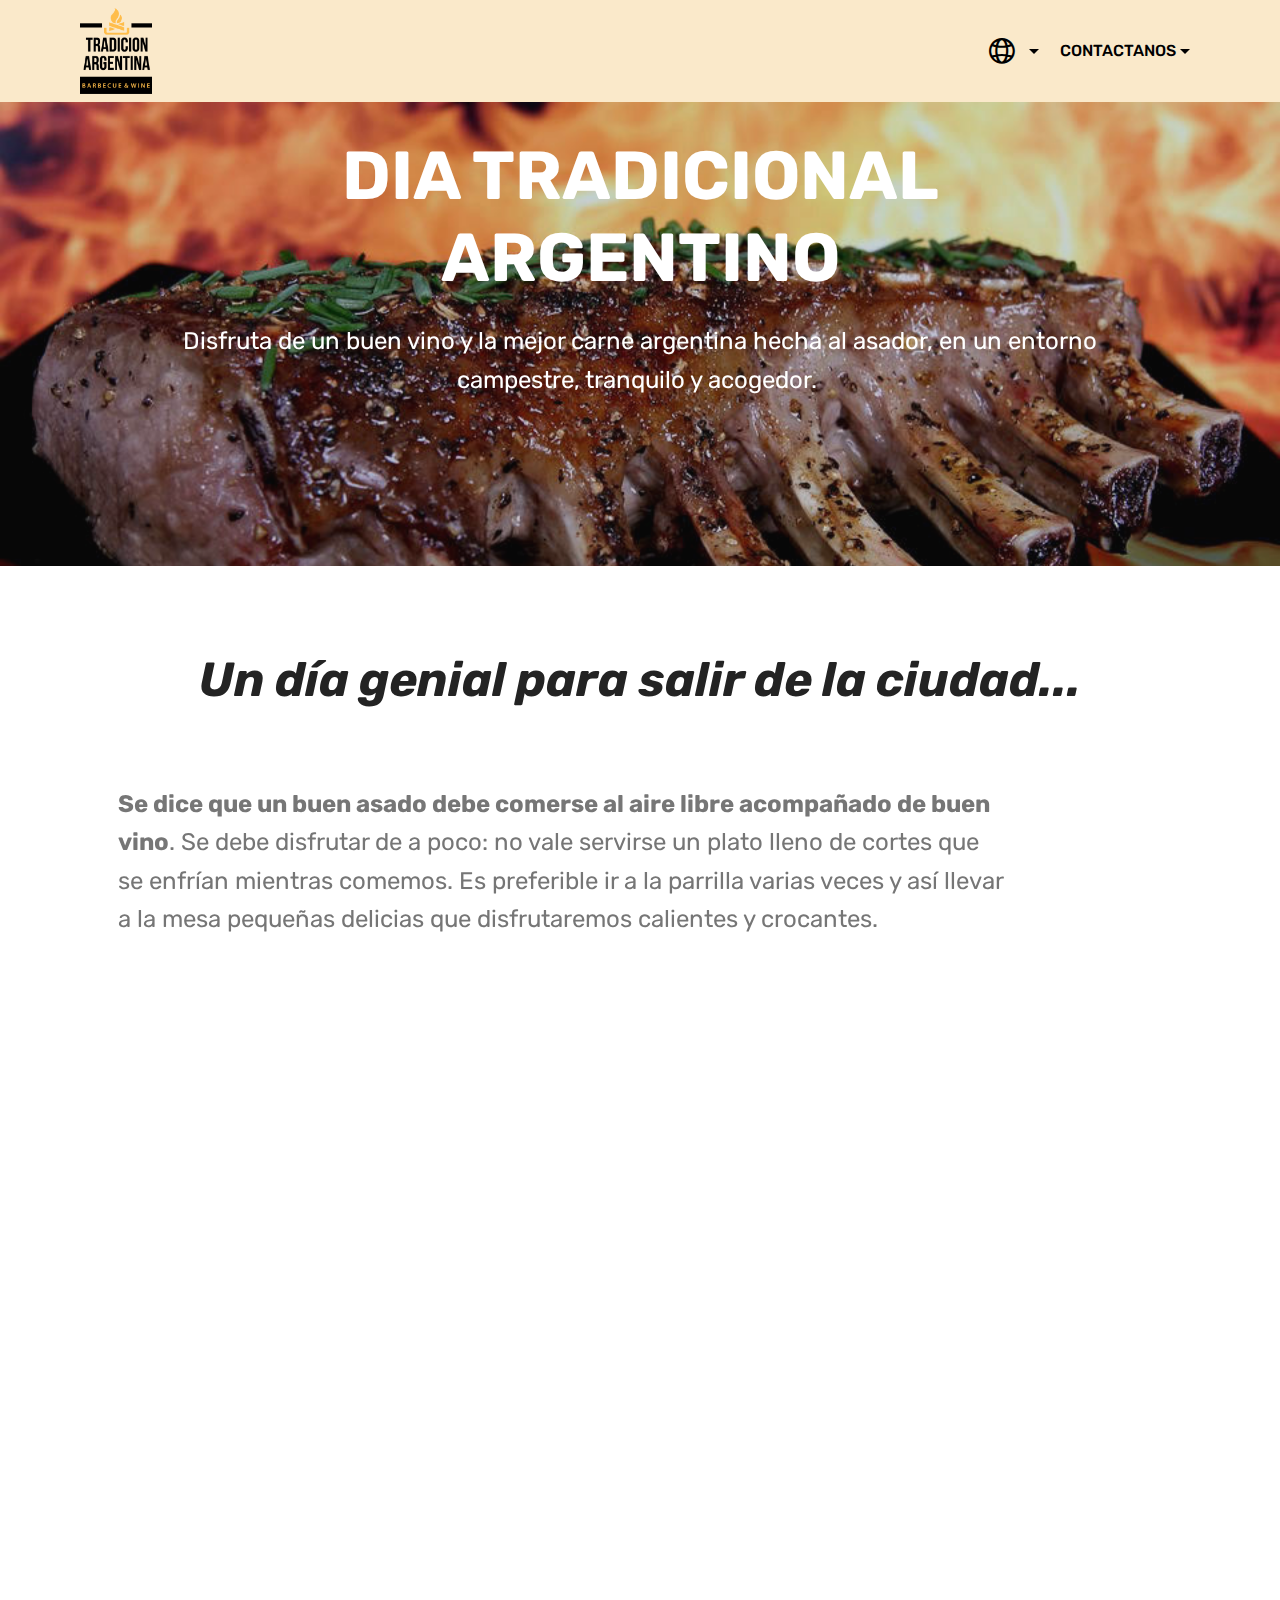
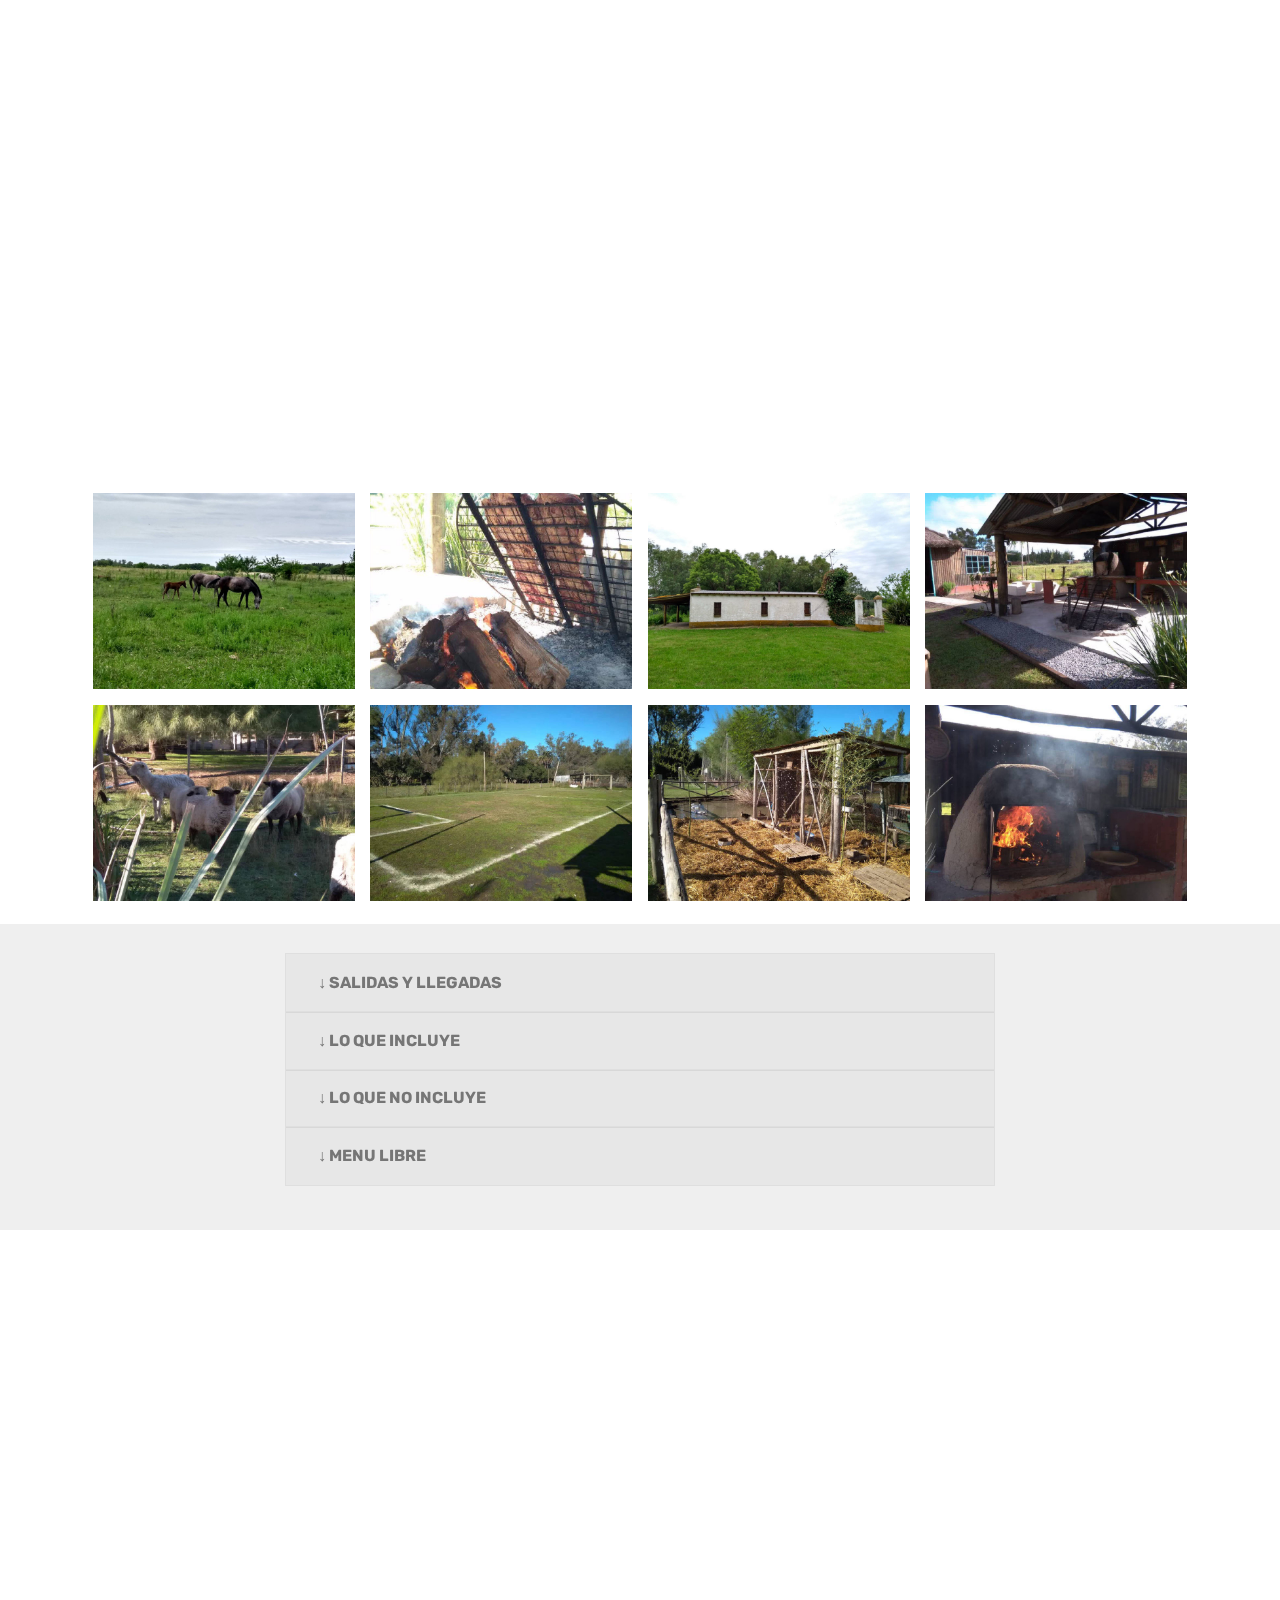
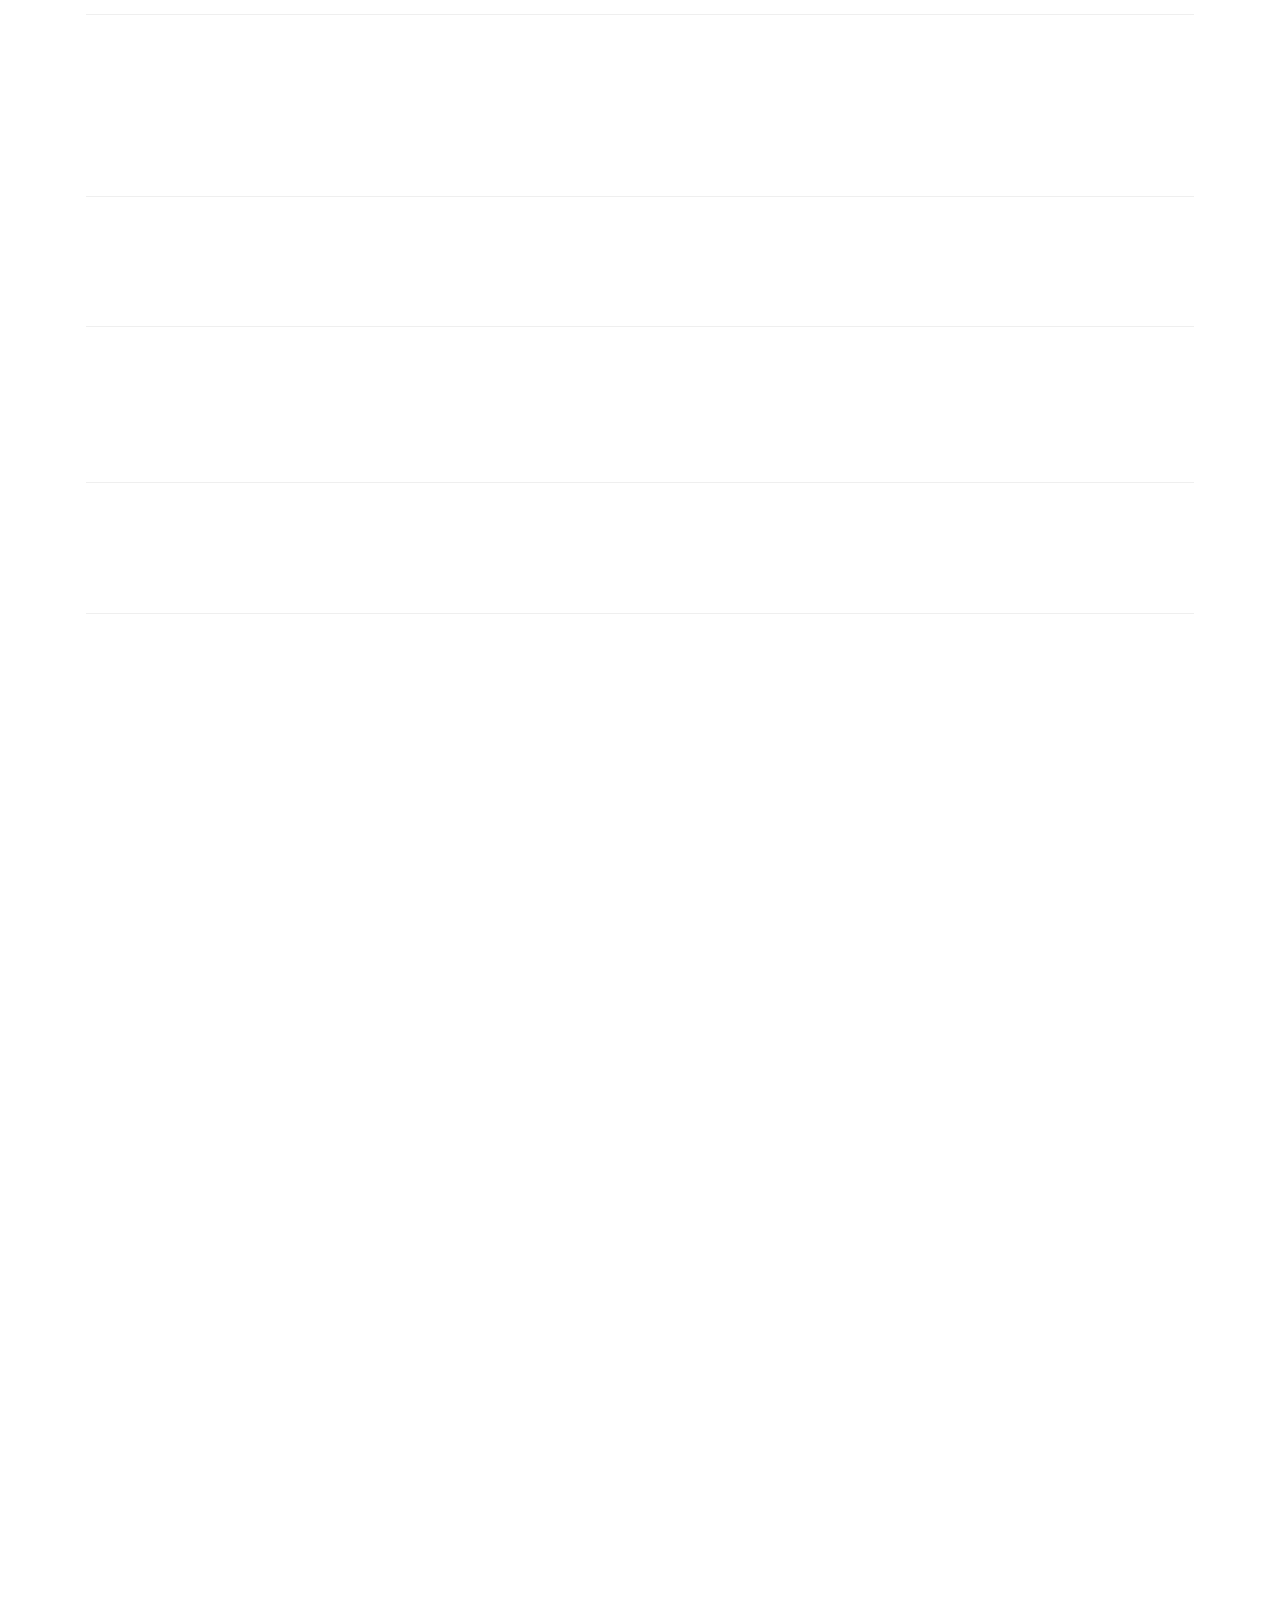
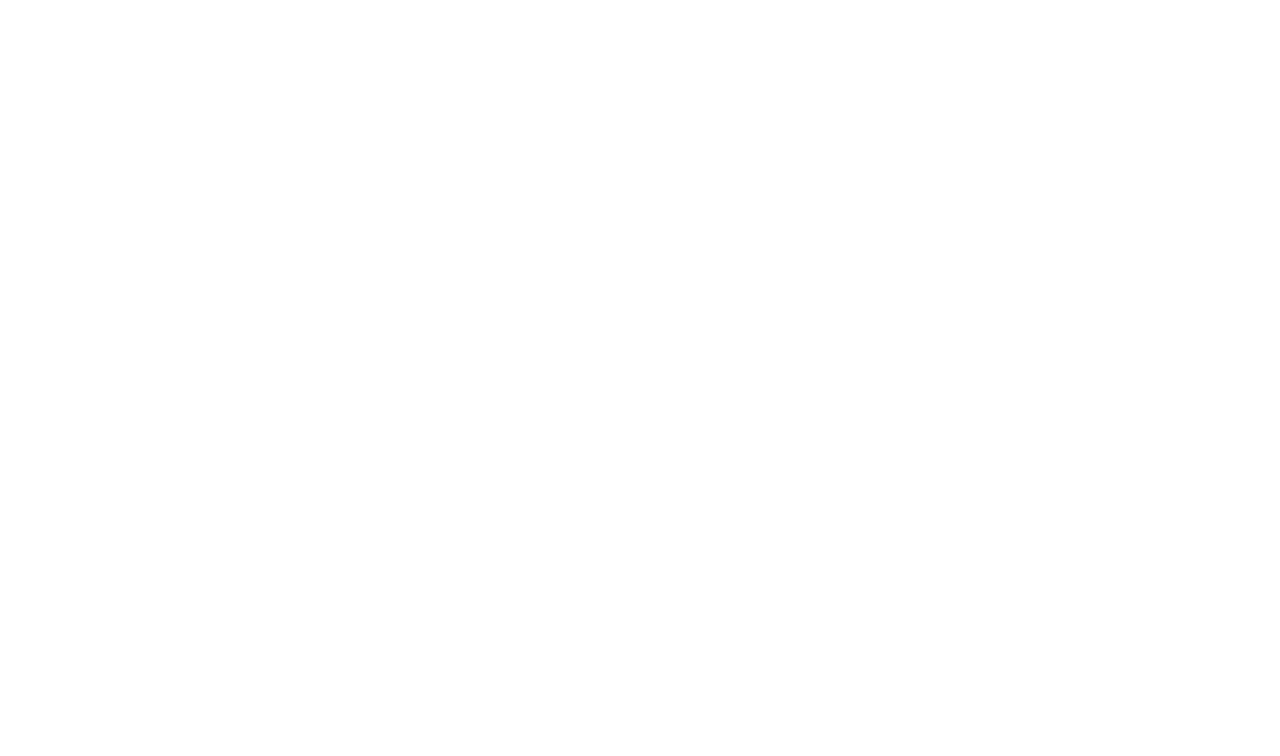
==== commit 54d53a5d: "create github pages" ====
--- a/page1.html
+++ b/page1.html
@@ -52,17 +52,16 @@
         </div>
         <div class="collapse navbar-collapse" id="navbarSupportedContent">
             <ul class="navbar-nav nav-dropdown nav-right" data-app-modern-menu="true"><li class="nav-item dropdown">
+                    <a class="nav-link link text-black dropdown-toggle display-4" href="page2.html" target="_blank" data-toggle="dropdown-submenu" aria-expanded="true"><span class="mobi-mbri mobi-mbri-globe-2 mbr-iconfont mbr-iconfont-btn"></span></a><div class="dropdown-menu"><a class="text-black dropdown-item display-4" href="page2.html" target="_blank">English</a><a class="text-black dropdown-item display-4" href="page3.html" target="_blank" aria-expanded="false">Portuguese</a></div>
+                </li><li class="nav-item dropdown">
                     <a class="nav-link link text-black dropdown-toggle display-4" href="https://mobirise.co" data-toggle="dropdown-submenu" aria-expanded="false">CONTACTANOS</a><div class="dropdown-menu"><a class="text-black dropdown-item display-4" href="https://wa.me/541135423654?text=Me%20gustaría%20saber%20como%20hacer%20una%20reserva" target="_blank"><span class="socicon socicon-whatsapp mbr-iconfont mbr-iconfont-btn"></span>Whatsapp</a><a class="text-black dropdown-item display-4" href="https://www.facebook.com/barbecueandwine/?modal=admin_todo_tour" aria-expanded="false" target="_blank"><span class="socicon socicon-facebook mbr-iconfont mbr-iconfont-btn"></span>Facebook</a><a class="text-black dropdown-item display-4" href="mailto:info@argentinatrek.com" aria-expanded="false"><span class="socicon socicon-mail mbr-iconfont mbr-iconfont-btn"></span>e-mail &nbsp; &nbsp; &nbsp;&nbsp;</a><a class="text-black dropdown-item display-4" href="https://www.instagram.com/barbecueandwine/" aria-expanded="false" target="_blank"><span class="socicon socicon-instagram mbr-iconfont mbr-iconfont-btn"></span>Instagram</a></div>
-                </li>
-                <li class="nav-item">
-                    <a class="nav-link link text-black display-4" href="page2.html" target="_blank"><span class="mobi-mbri mobi-mbri-globe-2 mbr-iconfont mbr-iconfont-btn"></span>&nbsp; &nbsp; &nbsp; &nbsp; &nbsp; &nbsp; &nbsp; &nbsp; &nbsp;&nbsp;</a>
                 </li></ul>
             
         </div>
     </nav>
 </section>
 
-<section class="engine"><a href="https://mobirise.info/a">online web builder</a></section><section class="header1 cid-rq4OR7ijrk mbr-parallax-background" id="header1-6">
+<section class="engine"><a href="https://mobirise.info">Mobirise</a></section><section class="header1 cid-rq4OR7ijrk mbr-parallax-background" id="header1-6">
 
     
 
@@ -426,7 +425,7 @@
         <div class="row justify-content-center">
             <div class="media-container-column col-lg-8" data-form-type="formoid">
                 <!---Formbuilder Form--->
-                <form action="https://mobirise.com/" method="POST" class="mbr-form form-with-styler" data-form-title="Mobirise Form"><input type="hidden" name="email" data-form-email="true" value="M/v5uVGk+niYYL7d4Gr/pOH6tZwcLQPfYdJoFwQicaNk3B/Ryap2DWC1A5UZxK6sb45aQdxWO3H9CChwqzekdgPYhgVdJqLvaSaxHKFJgKv41kuLdi+cb9ClrOHf3/M6">
+                <form action="https://mobirise.com/" method="POST" class="mbr-form form-with-styler" data-form-title="Mobirise Form"><input type="hidden" name="email" data-form-email="true" value="CScKP96R+V7T6A6ZQlmou3ehueW9Bm96NKmn7tb+2zIVrB9zkE18MTTLndViMDu1PD3rQZJa9c5QURo8cH1JaQZRPLMmR49RWo1z70aoev/QJgtaqPpC4d14tLVma2qT">
                     <div class="row row-sm-offset">
                         <div hidden="hidden" data-form-alert="" class="alert alert-success col-12">Thanks for filling out the form!</div>
                         <div hidden="hidden" data-form-alert-danger="" class="alert alert-danger col-12">
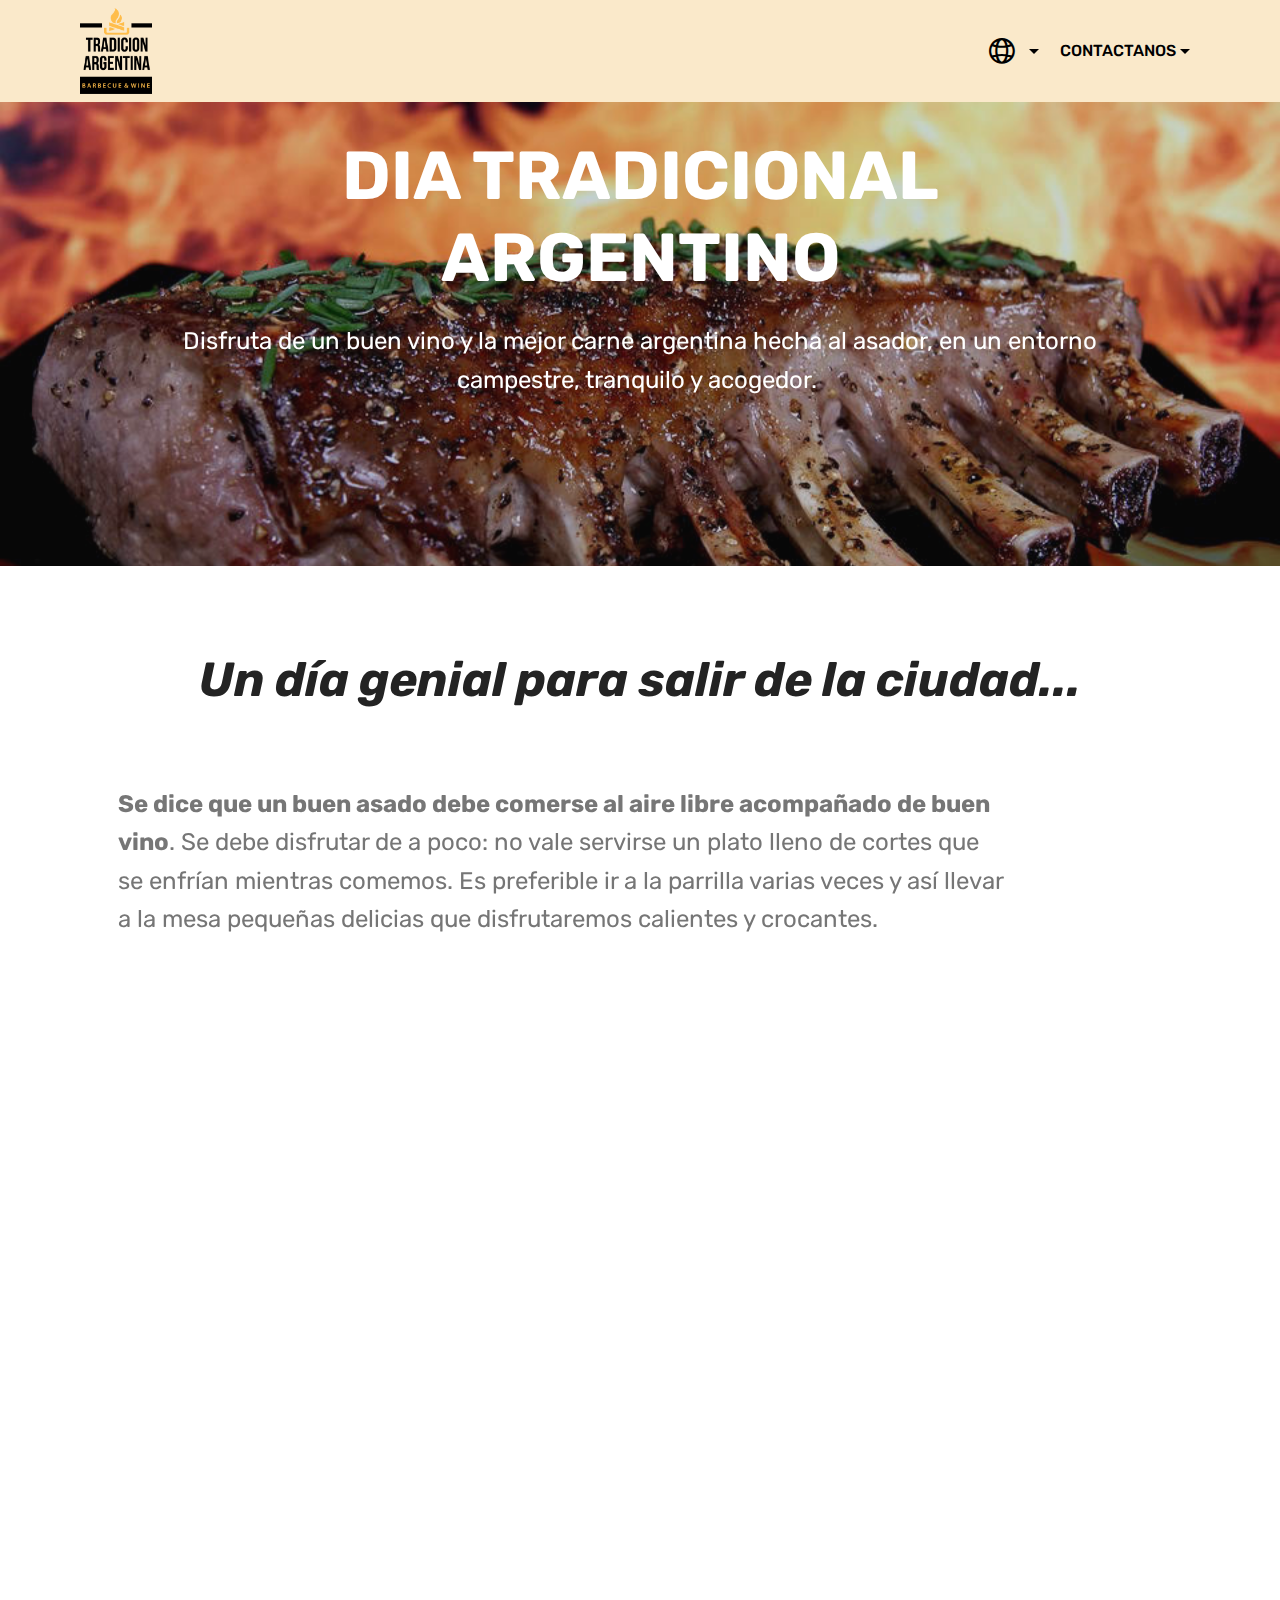
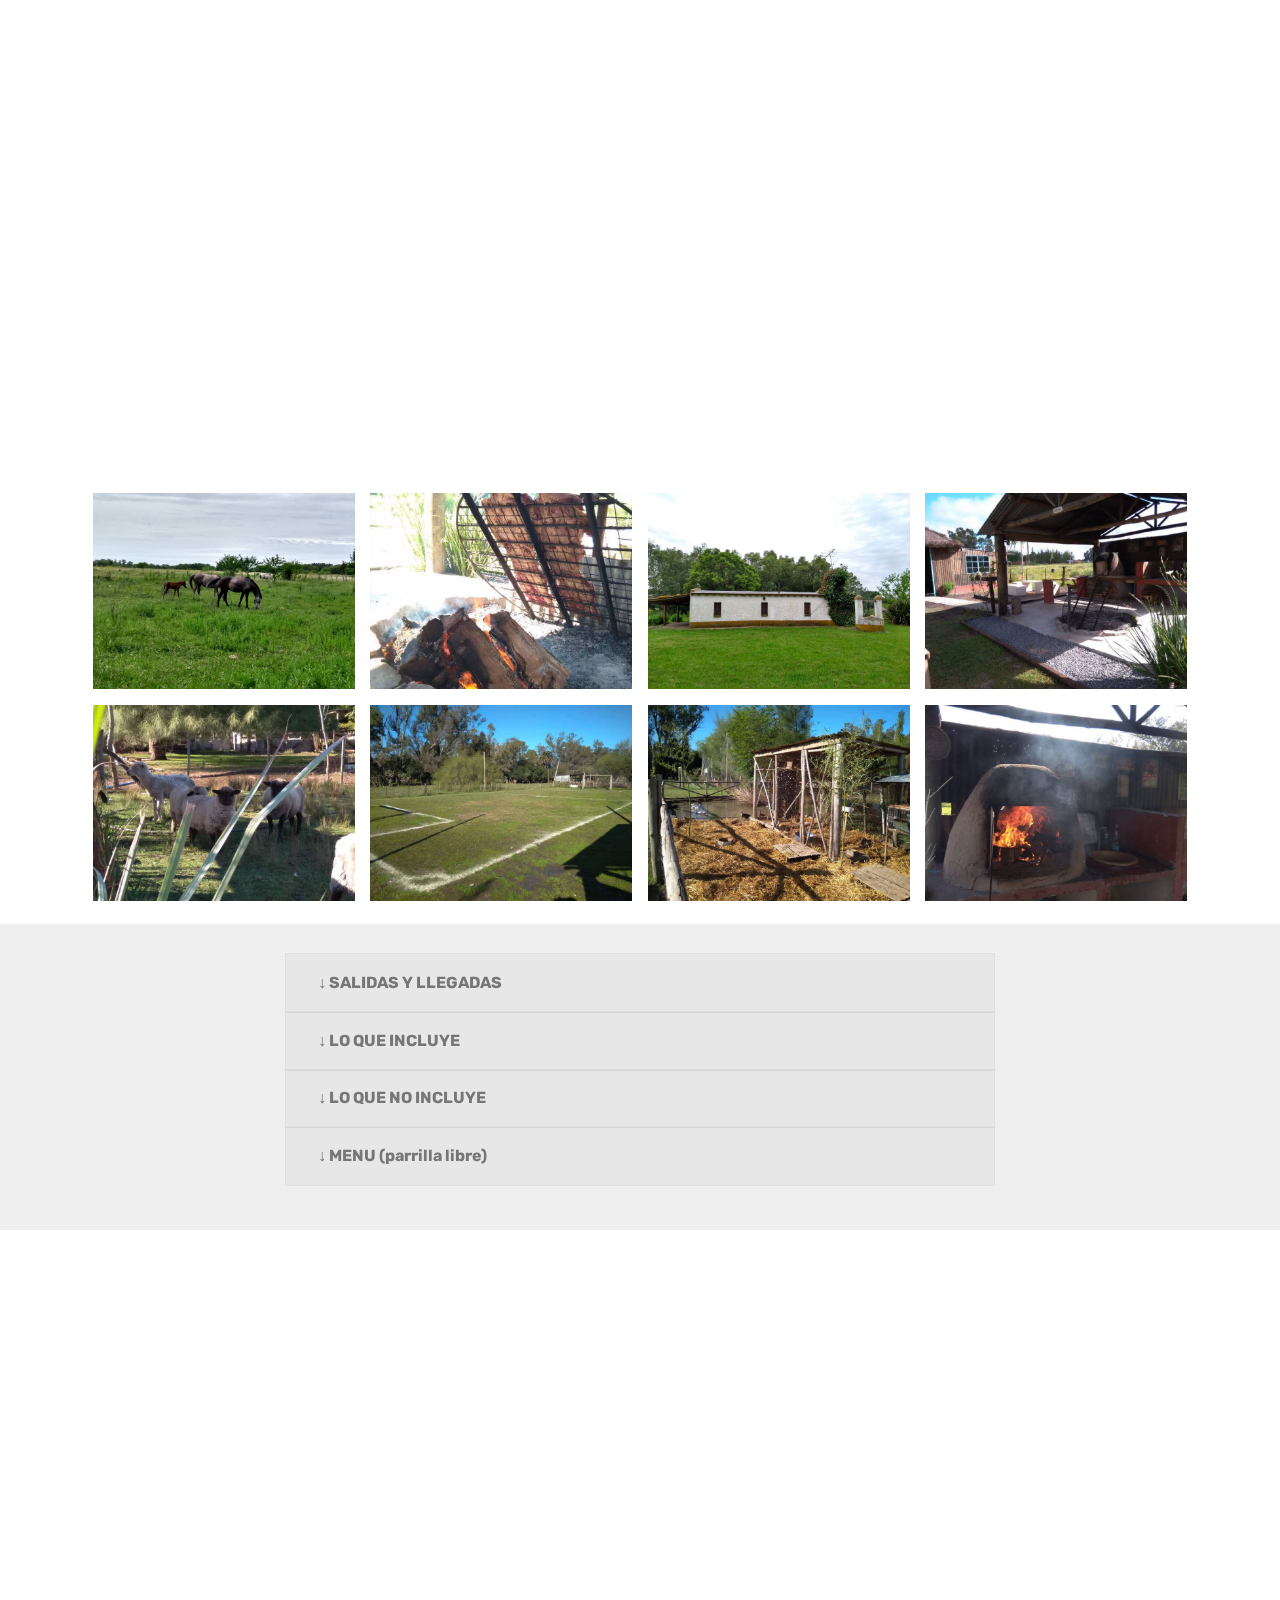
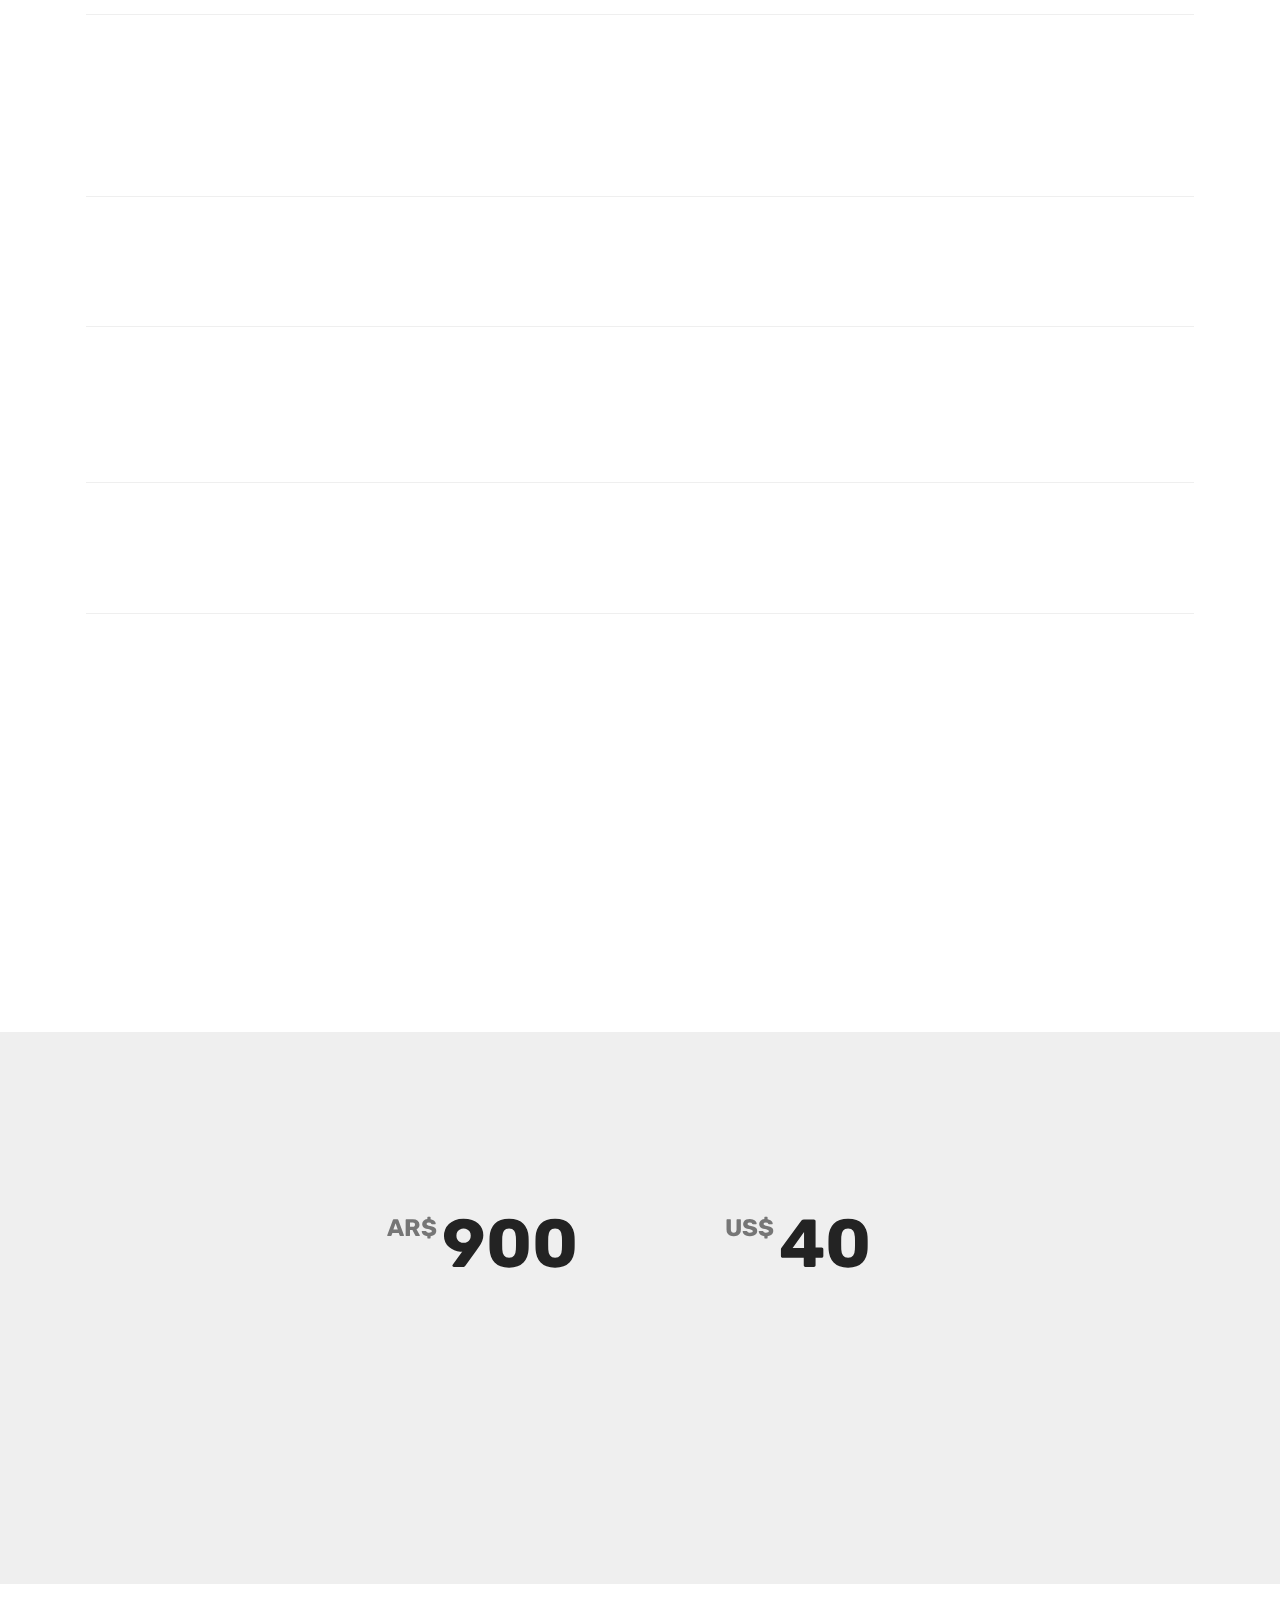
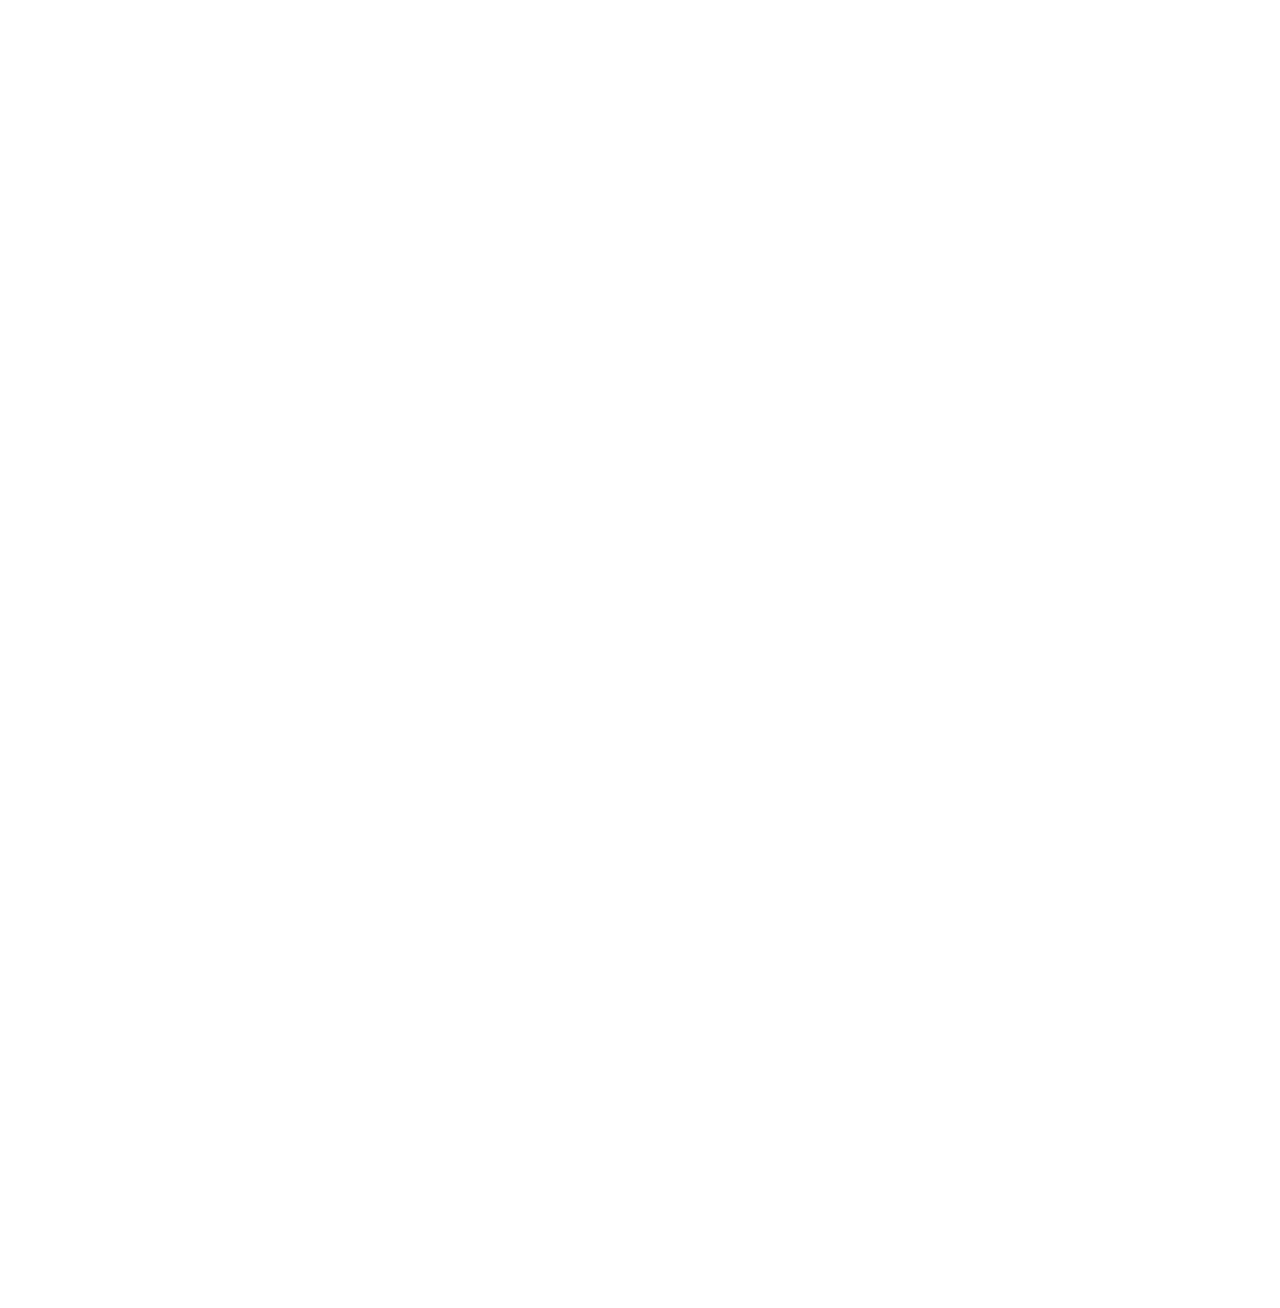
==== commit d9d1a8ae: "create github pages" ====
--- a/page1.html
+++ b/page1.html
@@ -61,7 +61,7 @@
     </nav>
 </section>
 
-<section class="engine"><a href="https://mobirise.info">Mobirise</a></section><section class="header1 cid-rq4OR7ijrk mbr-parallax-background" id="header1-6">
+<section class="engine"><a href="https://mobirise.info/j">website templates</a></section><section class="header1 cid-rq4OR7ijrk mbr-parallax-background" id="header1-6">
 
     
 
@@ -246,7 +246,7 @@
                         <div class="card">
                             <div class="card-header" role="tab" id="headingThree">
                                 <a role="button" class="collapsed panel-title text-black" data-toggle="collapse" data-core="" href="#collapse4_4" aria-expanded="false" aria-controls="collapse4">
-                                    <h4 class="mbr-fonts-style display-4"><strong>↓ MENU LIBRE</strong></h4>
+                                    <h4 class="mbr-fonts-style display-4"><strong>↓ MENU (parrilla libre)</strong></h4>
                                 </a>
                             </div>
                             <div id="collapse4_4" class="panel-collapse noScroll collapse" role="tabpanel" aria-labelledby="headingThree">
@@ -407,6 +407,68 @@
     </div>
 </section>
 
+<section class="pricing-table2 cid-rt1NSiEwKX" id="pricing-tables2-19">
+
+    
+
+    
+
+    <div class="container">
+        <div class="media-container-row">
+
+            <div class="plan col-12 mx-2 my-2 justify-content-center col-lg-6">
+                <div class="plan-header text-center pt-5">
+                    <h3 class="plan-title mbr-fonts-style display-5">
+                        Full Day</h3>
+                    <div class="plan-price">
+                        <span class="price-value mbr-fonts-style display-5">AR$
+                        </span>
+                        <span class="price-figure mbr-fonts-style display-1">
+                            900<br></span>
+                        <small class="price-term mbr-fonts-style display-7">
+                            Residentes Argentina</small>
+                    </div>
+                </div>
+                <div class="plan-body">
+                    <div class="plan-list align-center">
+                        <ul class="list-group list-group-flush mbr-fonts-style display-7">
+                            <li class="list-group-item">No incluye traslado</li>
+                        </ul>
+                    </div>
+                    <div class="mbr-section-btn text-center py-4 pb-5"><a href="page1.html#form1-y" class="btn btn-primary display-4">RESERVAR</a></div>
+                </div>
+            </div>
+
+            <div class="plan col-12 mx-2 my-2 justify-content-center col-lg-6">
+                <div class="plan-header text-center pt-5">
+                    <h3 class="plan-title mbr-fonts-style display-5">Full Day</h3>
+                    <div class="plan-price">
+                        <span class="price-value mbr-fonts-style display-5">US$
+                        </span>
+                        <span class="price-figure mbr-fonts-style display-1">
+                            40<br></span>
+                        <small class="price-term mbr-fonts-style display-7">
+                            Non-residents of Argentina</small>
+                    </div>
+                </div>
+                <div class="plan-body">
+                    <div class="plan-list align-center">
+                        <ul class="list-group list-group-flush mbr-fonts-style display-7">
+                            <li class="list-group-item">Transfer not included</li>
+                        </ul>
+                    </div>
+                    <div class="mbr-section-btn text-center py-4 pb-5"><a href="https://mobirise.co" class="btn btn-primary display-4">BOOKING</a></div>
+                </div>
+            </div>
+
+            
+
+            
+
+        </div>
+    </div>
+</section>
+
 <section class="mbr-section form1 cid-rqtMJcEunc" id="form1-y">
 
     
@@ -425,7 +487,7 @@
         <div class="row justify-content-center">
             <div class="media-container-column col-lg-8" data-form-type="formoid">
                 <!---Formbuilder Form--->
-                <form action="https://mobirise.com/" method="POST" class="mbr-form form-with-styler" data-form-title="Mobirise Form"><input type="hidden" name="email" data-form-email="true" value="CScKP96R+V7T6A6ZQlmou3ehueW9Bm96NKmn7tb+2zIVrB9zkE18MTTLndViMDu1PD3rQZJa9c5QURo8cH1JaQZRPLMmR49RWo1z70aoev/QJgtaqPpC4d14tLVma2qT">
+                <form action="https://mobirise.com/" method="POST" class="mbr-form form-with-styler" data-form-title="Mobirise Form"><input type="hidden" name="email" data-form-email="true" value="udOV/Wio/BWHlR0Lnq1yxi3zbnRoHBAUu6FCYm7M8otfR8f+L199+zD768GAucn3Ikr7sSX62VWSp43coqOeTJDEf2hjBUZzrblSmZGiTO8pd0u5D4YJjLf32iD/8Bkk">
                     <div class="row row-sm-offset">
                         <div hidden="hidden" data-form-alert="" class="alert alert-success col-12">Thanks for filling out the form!</div>
                         <div hidden="hidden" data-form-alert-danger="" class="alert alert-danger col-12">
--- a/assets/mobirise/css/mbr-additional.css
+++ b/assets/mobirise/css/mbr-additional.css
@@ -2547,6 +2547,62 @@
   border-radius: 50%;
   content: '✓';
 }
+.cid-rt1NSiEwKX {
+  padding-top: 90px;
+  padding-bottom: 90px;
+  background-color: #efefef;
+}
+.cid-rt1NSiEwKX .list-group-item {
+  padding: .75rem 3.25rem;
+}
+.cid-rt1NSiEwKX .plan {
+  word-break: break-word;
+  position: relative;
+  max-width: 300px;
+  padding-right: 0;
+  padding-left: 0;
+  color: #767676;
+}
+.cid-rt1NSiEwKX .plan .list-group-item {
+  position: relative;
+  -webkit-justify-content: center;
+  justify-content: center;
+  background-color: transparent;
+  border: 0;
+}
+.cid-rt1NSiEwKX .plan .list-group-item::after {
+  position: absolute;
+  bottom: 0;
+  left: 20%;
+  width: 60%;
+  height: 2px;
+  content: "";
+  background-color: #eaeaea;
+}
+.cid-rt1NSiEwKX .plan .list-group-item:last-child::after {
+  display: none;
+}
+.cid-rt1NSiEwKX .plan.favorite {
+  background-color: #fff;
+  box-shadow: 0 0 60px 0 rgba(0, 0, 0, 0.07);
+}
+.cid-rt1NSiEwKX .plan-header {
+  padding-left: 1rem;
+  padding-right: 1rem;
+}
+.cid-rt1NSiEwKX .price-figure {
+  font-weight: 700;
+  color: #232323;
+}
+.cid-rt1NSiEwKX .price-value {
+  font-weight: 700;
+  vertical-align: top;
+}
+@media (max-width: 550px) {
+  .cid-rt1NSiEwKX .price-figure {
+    font-size: 4.25rem;
+  }
+}
 .cid-rqtMJcEunc {
   padding-top: 75px;
   padding-bottom: 60px;
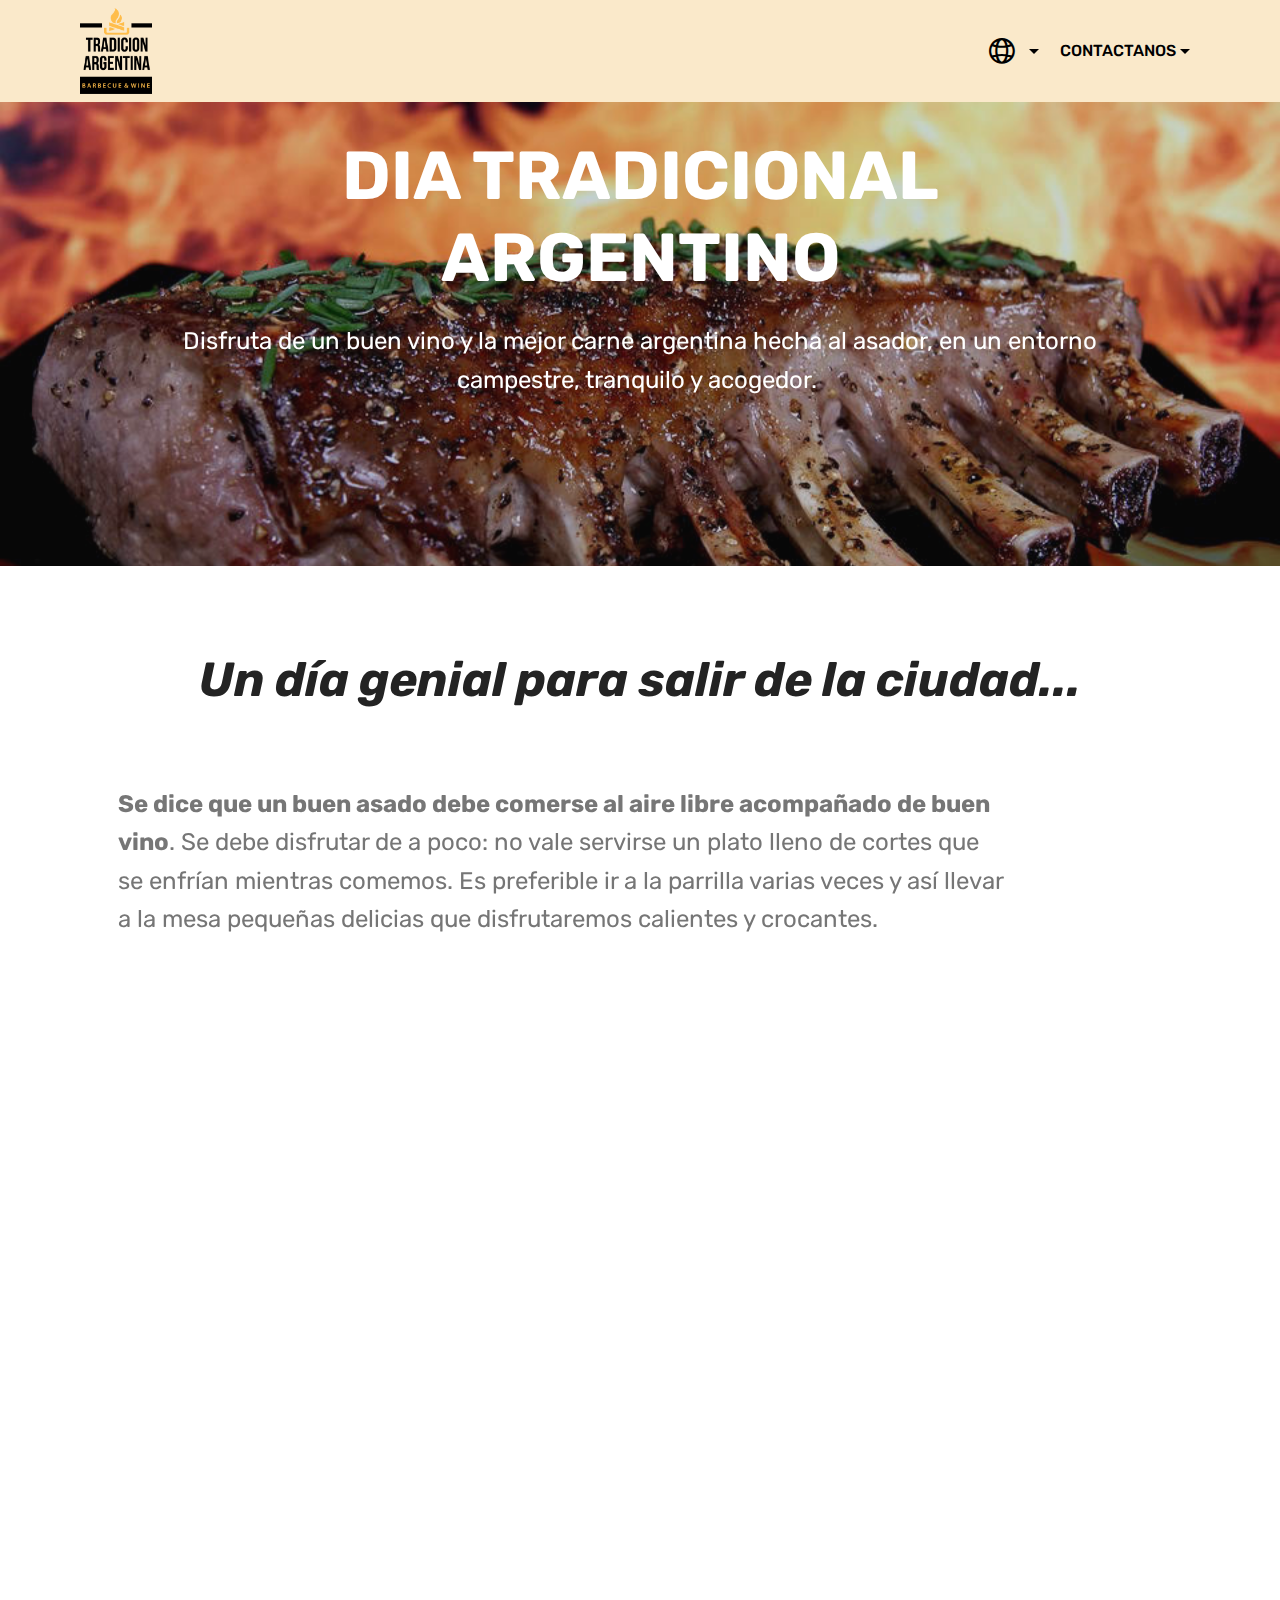
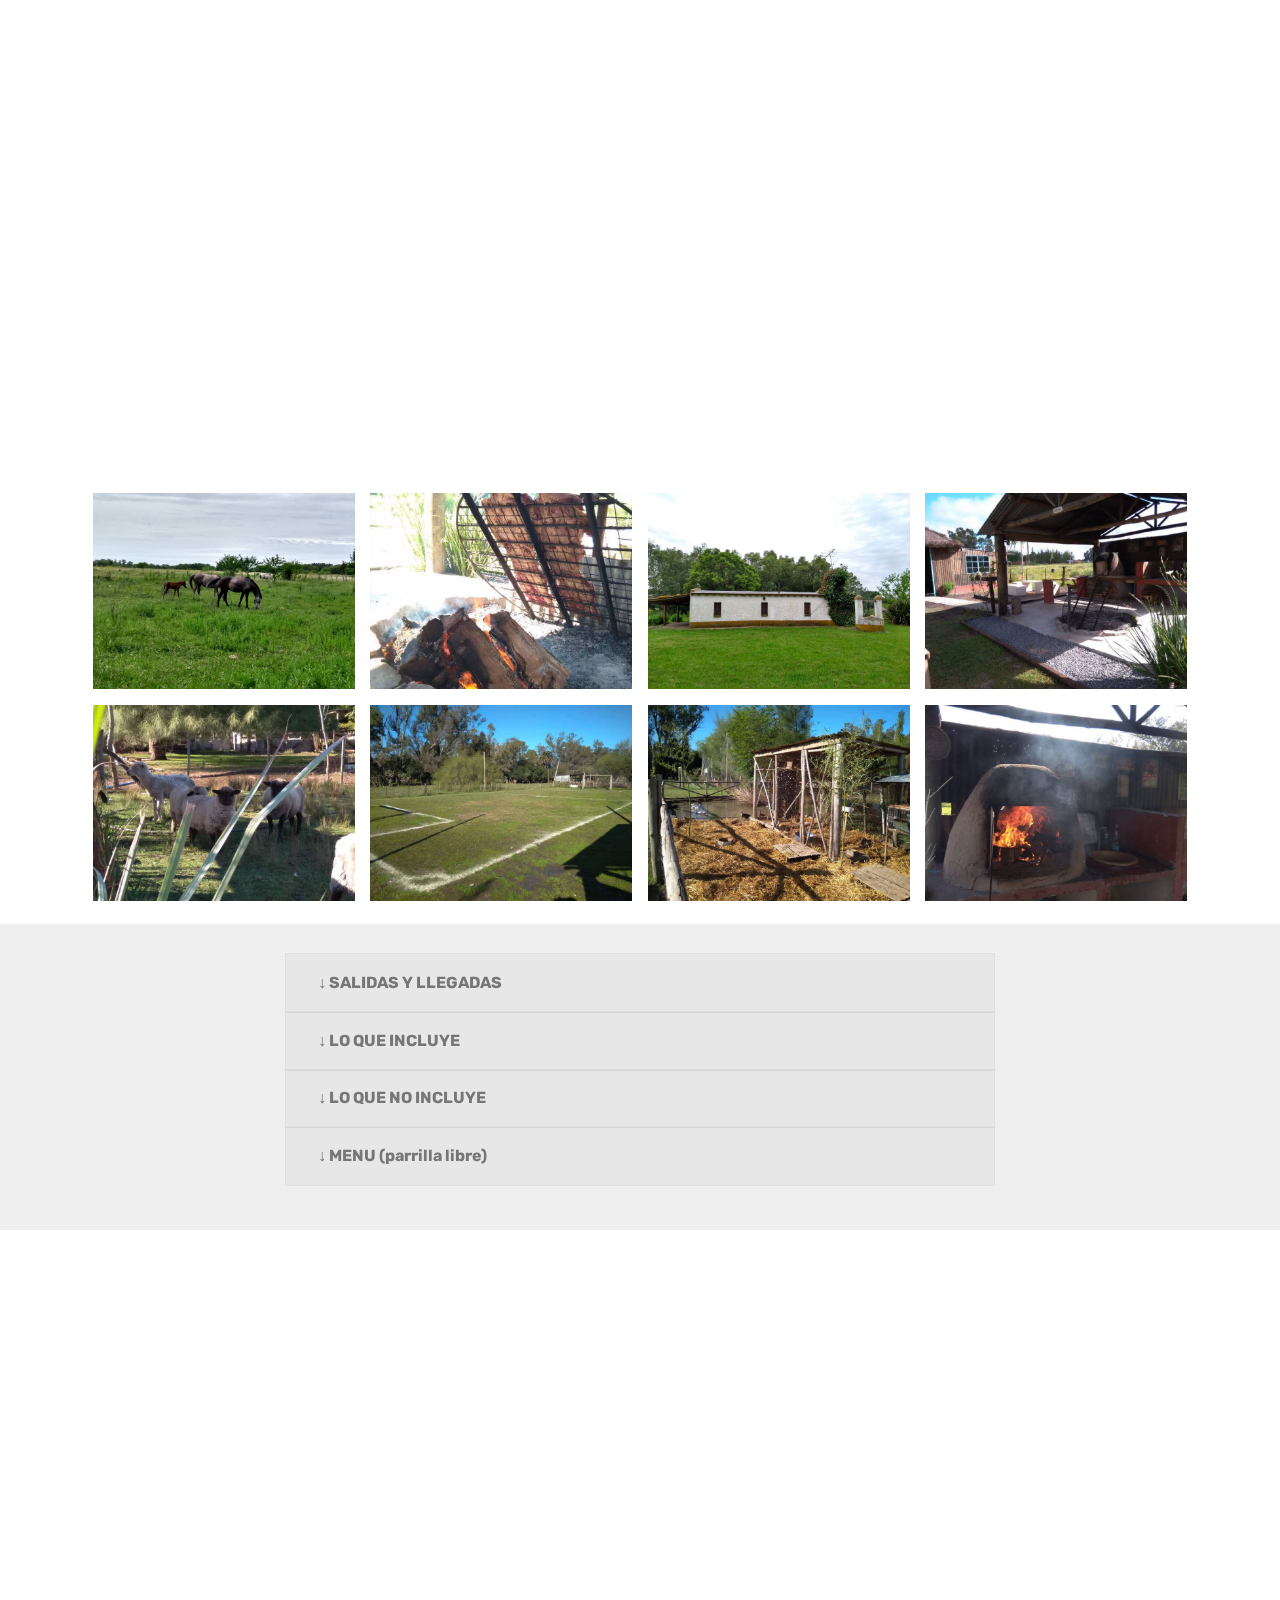
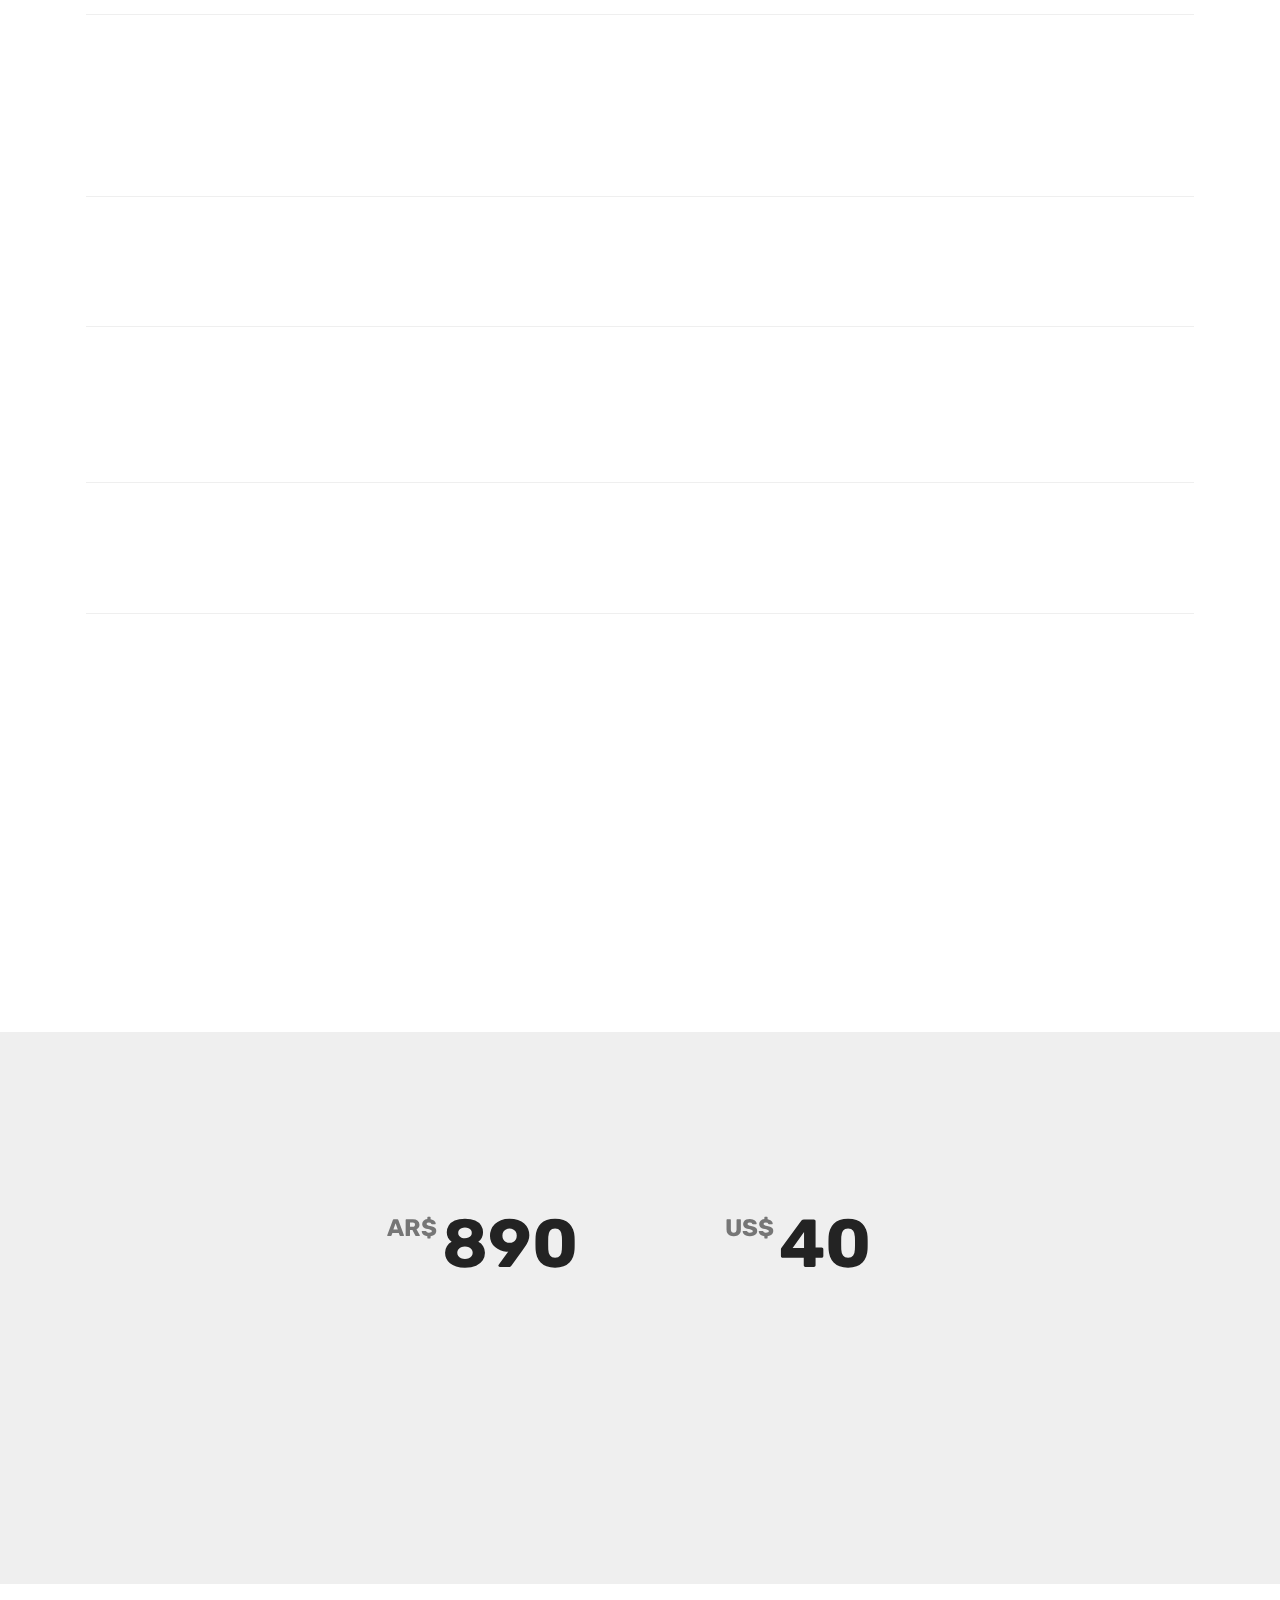
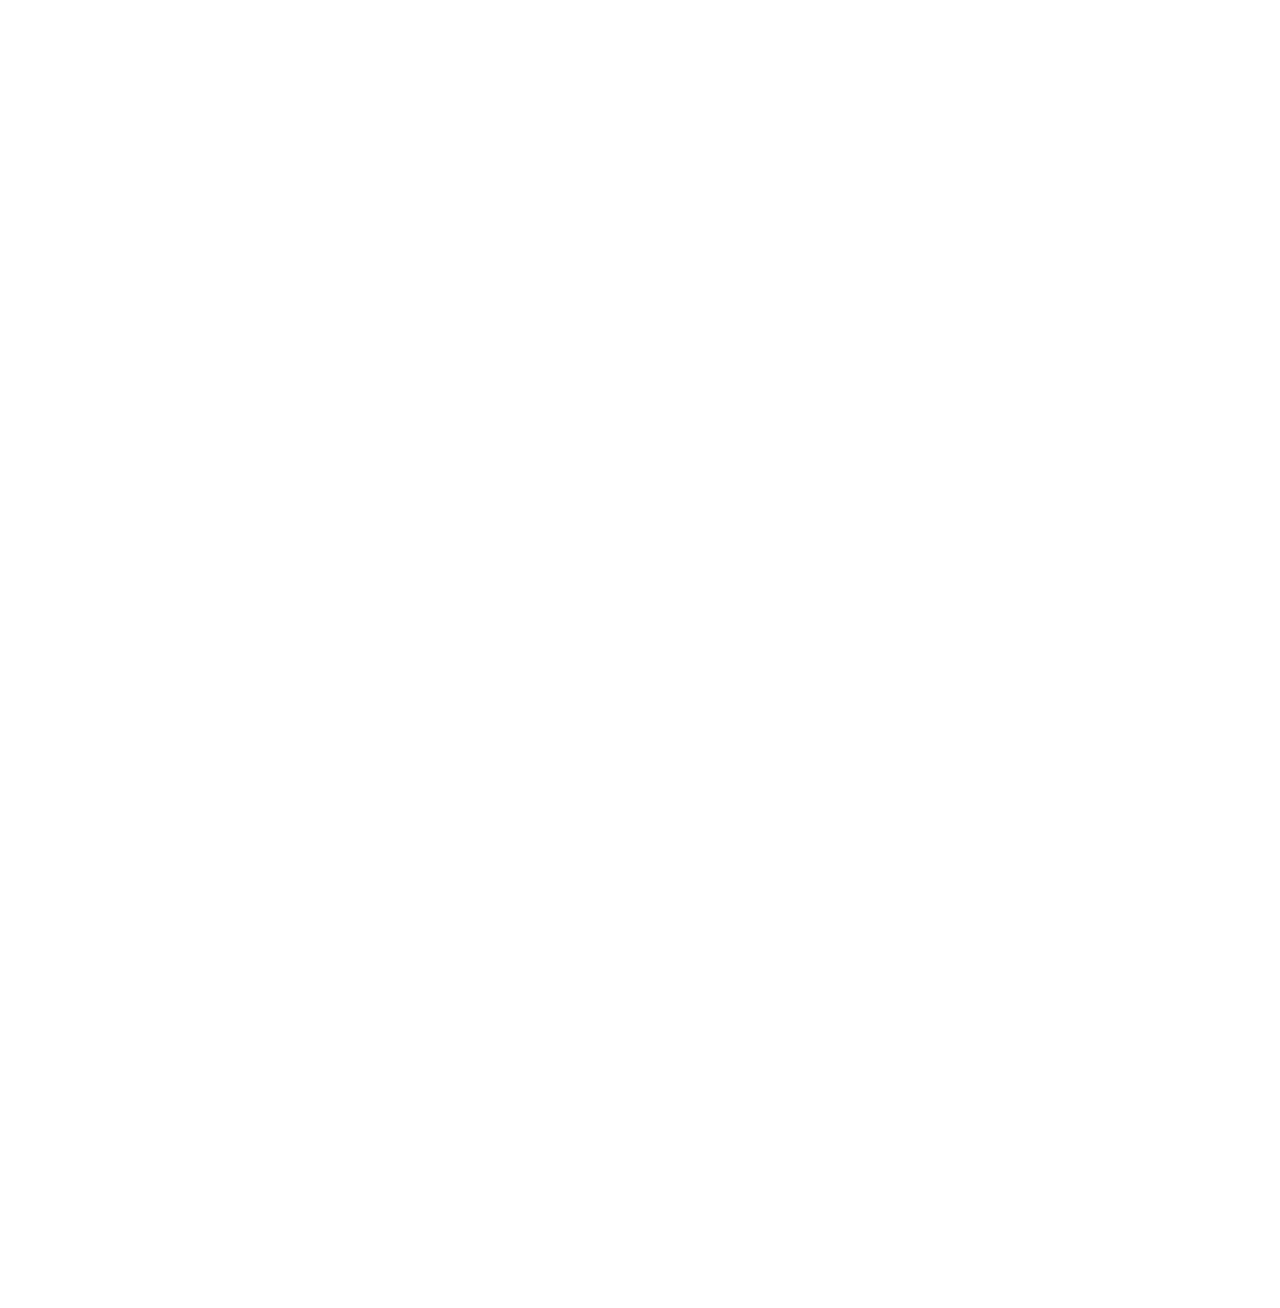
==== commit 38fa273e: "create github pages" ====
--- a/page1.html
+++ b/page1.html
@@ -52,7 +52,7 @@
         </div>
         <div class="collapse navbar-collapse" id="navbarSupportedContent">
             <ul class="navbar-nav nav-dropdown nav-right" data-app-modern-menu="true"><li class="nav-item dropdown">
-                    <a class="nav-link link text-black dropdown-toggle display-4" href="page2.html" target="_blank" data-toggle="dropdown-submenu" aria-expanded="true"><span class="mobi-mbri mobi-mbri-globe-2 mbr-iconfont mbr-iconfont-btn"></span></a><div class="dropdown-menu"><a class="text-black dropdown-item display-4" href="page2.html" target="_blank">English</a><a class="text-black dropdown-item display-4" href="page3.html" target="_blank" aria-expanded="false">Portuguese</a></div>
+                    <a class="nav-link link text-black dropdown-toggle display-4" href="page2.html" target="_blank" data-toggle="dropdown-submenu" aria-expanded="false"><span class="mobi-mbri mobi-mbri-globe-2 mbr-iconfont mbr-iconfont-btn"></span></a><div class="dropdown-menu"><a class="text-black dropdown-item display-4" href="page2.html" target="_blank">English</a><a class="text-black dropdown-item display-4" href="page3.html" target="_blank" aria-expanded="false">Portuguese</a></div>
                 </li><li class="nav-item dropdown">
                     <a class="nav-link link text-black dropdown-toggle display-4" href="https://mobirise.co" data-toggle="dropdown-submenu" aria-expanded="false">CONTACTANOS</a><div class="dropdown-menu"><a class="text-black dropdown-item display-4" href="https://wa.me/541135423654?text=Me%20gustaría%20saber%20como%20hacer%20una%20reserva" target="_blank"><span class="socicon socicon-whatsapp mbr-iconfont mbr-iconfont-btn"></span>Whatsapp</a><a class="text-black dropdown-item display-4" href="https://www.facebook.com/barbecueandwine/?modal=admin_todo_tour" aria-expanded="false" target="_blank"><span class="socicon socicon-facebook mbr-iconfont mbr-iconfont-btn"></span>Facebook</a><a class="text-black dropdown-item display-4" href="mailto:info@argentinatrek.com" aria-expanded="false"><span class="socicon socicon-mail mbr-iconfont mbr-iconfont-btn"></span>e-mail &nbsp; &nbsp; &nbsp;&nbsp;</a><a class="text-black dropdown-item display-4" href="https://www.instagram.com/barbecueandwine/" aria-expanded="false" target="_blank"><span class="socicon socicon-instagram mbr-iconfont mbr-iconfont-btn"></span>Instagram</a></div>
                 </li></ul>
@@ -61,7 +61,7 @@
     </nav>
 </section>
 
-<section class="engine"><a href="https://mobirise.info/j">website templates</a></section><section class="header1 cid-rq4OR7ijrk mbr-parallax-background" id="header1-6">
+<section class="engine"><a href="https://mobirise.info/n">simple site templates</a></section><section class="header1 cid-rq4OR7ijrk mbr-parallax-background" id="header1-6">
 
     
 
@@ -424,7 +424,7 @@
                         <span class="price-value mbr-fonts-style display-5">AR$
                         </span>
                         <span class="price-figure mbr-fonts-style display-1">
-                            900<br></span>
+                            890<br></span>
                         <small class="price-term mbr-fonts-style display-7">
                             Residentes Argentina</small>
                     </div>
@@ -457,7 +457,7 @@
                             <li class="list-group-item">Transfer not included</li>
                         </ul>
                     </div>
-                    <div class="mbr-section-btn text-center py-4 pb-5"><a href="https://mobirise.co" class="btn btn-primary display-4">BOOKING</a></div>
+                    <div class="mbr-section-btn text-center py-4 pb-5"><a href="page2.html#form1-y" class="btn btn-primary display-4">BOOKING</a></div>
                 </div>
             </div>
 
@@ -487,7 +487,7 @@
         <div class="row justify-content-center">
             <div class="media-container-column col-lg-8" data-form-type="formoid">
                 <!---Formbuilder Form--->
-                <form action="https://mobirise.com/" method="POST" class="mbr-form form-with-styler" data-form-title="Mobirise Form"><input type="hidden" name="email" data-form-email="true" value="udOV/Wio/BWHlR0Lnq1yxi3zbnRoHBAUu6FCYm7M8otfR8f+L199+zD768GAucn3Ikr7sSX62VWSp43coqOeTJDEf2hjBUZzrblSmZGiTO8pd0u5D4YJjLf32iD/8Bkk">
+                <form action="https://mobirise.com/" method="POST" class="mbr-form form-with-styler" data-form-title="Mobirise Form"><input type="hidden" name="email" data-form-email="true" value="T3DDybxyKD/BBjJfvXQ1q4Jx7ZBm996oWvymbyDRGLw82T7hVBLsRyuyGp2zChgFmJoGM2Uv3k3GlDCwRP0VCJivT12px6km6+AZG7z7CJ1We5ap5qrNiSDioV8FgqrN">
                     <div class="row row-sm-offset">
                         <div hidden="hidden" data-form-alert="" class="alert alert-success col-12">Thanks for filling out the form!</div>
                         <div hidden="hidden" data-form-alert-danger="" class="alert alert-danger col-12">
--- a/assets/mobirise/css/mbr-additional.css
+++ b/assets/mobirise/css/mbr-additional.css
@@ -3276,7 +3276,7 @@
   color: #767676;
 }
 .cid-rq5V1qrBZk {
-  padding-top: 0px;
+  padding-top: 30px;
   padding-bottom: 30px;
   background-color: #ffffff;
 }
@@ -3384,6 +3384,62 @@
   border-radius: 50%;
   content: '✓';
 }
+.cid-rt2RHJPvba {
+  padding-top: 90px;
+  padding-bottom: 90px;
+  background-color: #efefef;
+}
+.cid-rt2RHJPvba .list-group-item {
+  padding: .75rem 3.25rem;
+}
+.cid-rt2RHJPvba .plan {
+  word-break: break-word;
+  position: relative;
+  max-width: 300px;
+  padding-right: 0;
+  padding-left: 0;
+  color: #767676;
+}
+.cid-rt2RHJPvba .plan .list-group-item {
+  position: relative;
+  -webkit-justify-content: center;
+  justify-content: center;
+  background-color: transparent;
+  border: 0;
+}
+.cid-rt2RHJPvba .plan .list-group-item::after {
+  position: absolute;
+  bottom: 0;
+  left: 20%;
+  width: 60%;
+  height: 2px;
+  content: "";
+  background-color: #eaeaea;
+}
+.cid-rt2RHJPvba .plan .list-group-item:last-child::after {
+  display: none;
+}
+.cid-rt2RHJPvba .plan.favorite {
+  background-color: #fff;
+  box-shadow: 0 0 60px 0 rgba(0, 0, 0, 0.07);
+}
+.cid-rt2RHJPvba .plan-header {
+  padding-left: 1rem;
+  padding-right: 1rem;
+}
+.cid-rt2RHJPvba .price-figure {
+  font-weight: 700;
+  color: #232323;
+}
+.cid-rt2RHJPvba .price-value {
+  font-weight: 700;
+  vertical-align: top;
+}
+@media (max-width: 550px) {
+  .cid-rt2RHJPvba .price-figure {
+    font-size: 4.25rem;
+  }
+}
 .cid-rqtMJcEunc {
   padding-top: 75px;
   padding-bottom: 60px;
@@ -4165,6 +4221,62 @@
   border-radius: 50%;
   content: '✓';
 }
+.cid-rt2S9q754L {
+  padding-top: 90px;
+  padding-bottom: 90px;
+  background-color: #efefef;
+}
+.cid-rt2S9q754L .list-group-item {
+  padding: .75rem 3.25rem;
+}
+.cid-rt2S9q754L .plan {
+  word-break: break-word;
+  position: relative;
+  max-width: 300px;
+  padding-right: 0;
+  padding-left: 0;
+  color: #767676;
+}
+.cid-rt2S9q754L .plan .list-group-item {
+  position: relative;
+  -webkit-justify-content: center;
+  justify-content: center;
+  background-color: transparent;
+  border: 0;
+}
+.cid-rt2S9q754L .plan .list-group-item::after {
+  position: absolute;
+  bottom: 0;
+  left: 20%;
+  width: 60%;
+  height: 2px;
+  content: "";
+  background-color: #eaeaea;
+}
+.cid-rt2S9q754L .plan .list-group-item:last-child::after {
+  display: none;
+}
+.cid-rt2S9q754L .plan.favorite {
+  background-color: #fff;
+  box-shadow: 0 0 60px 0 rgba(0, 0, 0, 0.07);
+}
+.cid-rt2S9q754L .plan-header {
+  padding-left: 1rem;
+  padding-right: 1rem;
+}
+.cid-rt2S9q754L .price-figure {
+  font-weight: 700;
+  color: #232323;
+}
+.cid-rt2S9q754L .price-value {
+  font-weight: 700;
+  vertical-align: top;
+}
+@media (max-width: 550px) {
+  .cid-rt2S9q754L .price-figure {
+    font-size: 4.25rem;
+  }
+}
 .cid-rqtMJcEunc {
   padding-top: 75px;
   padding-bottom: 60px;
